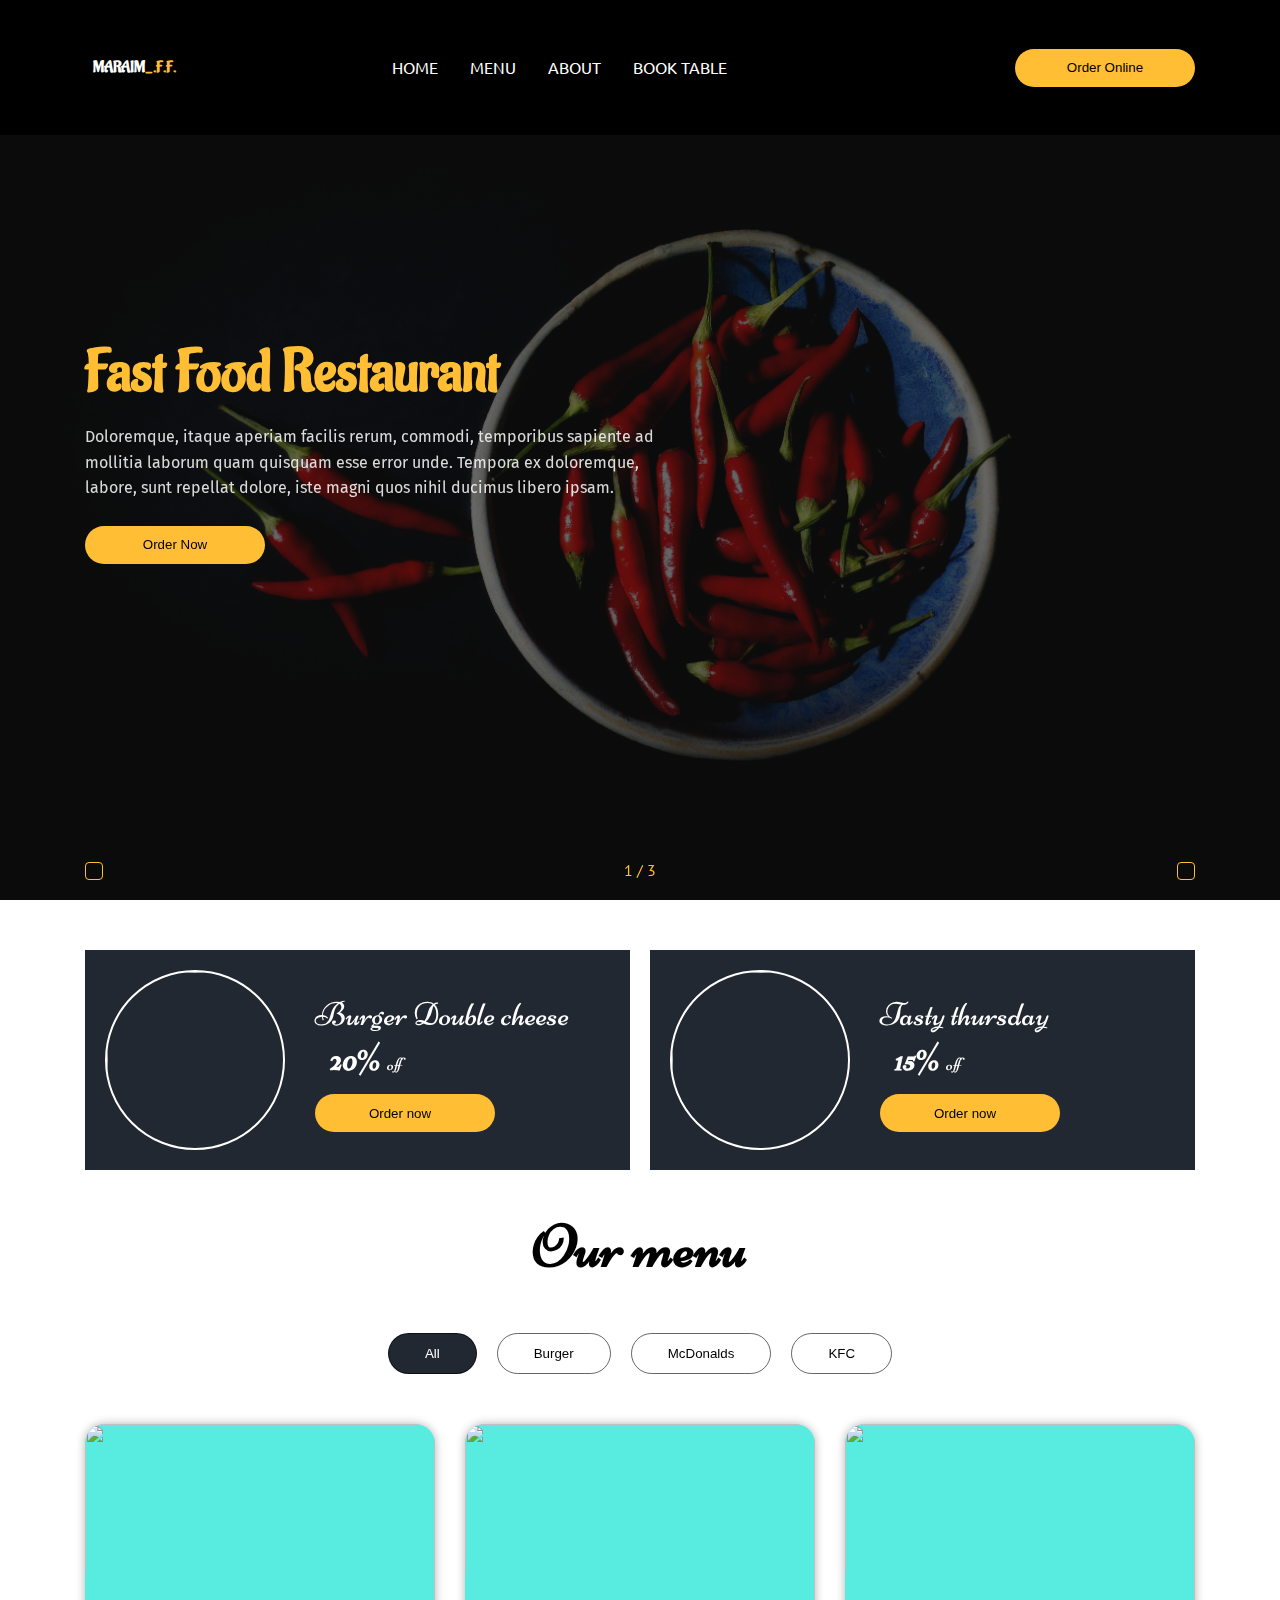
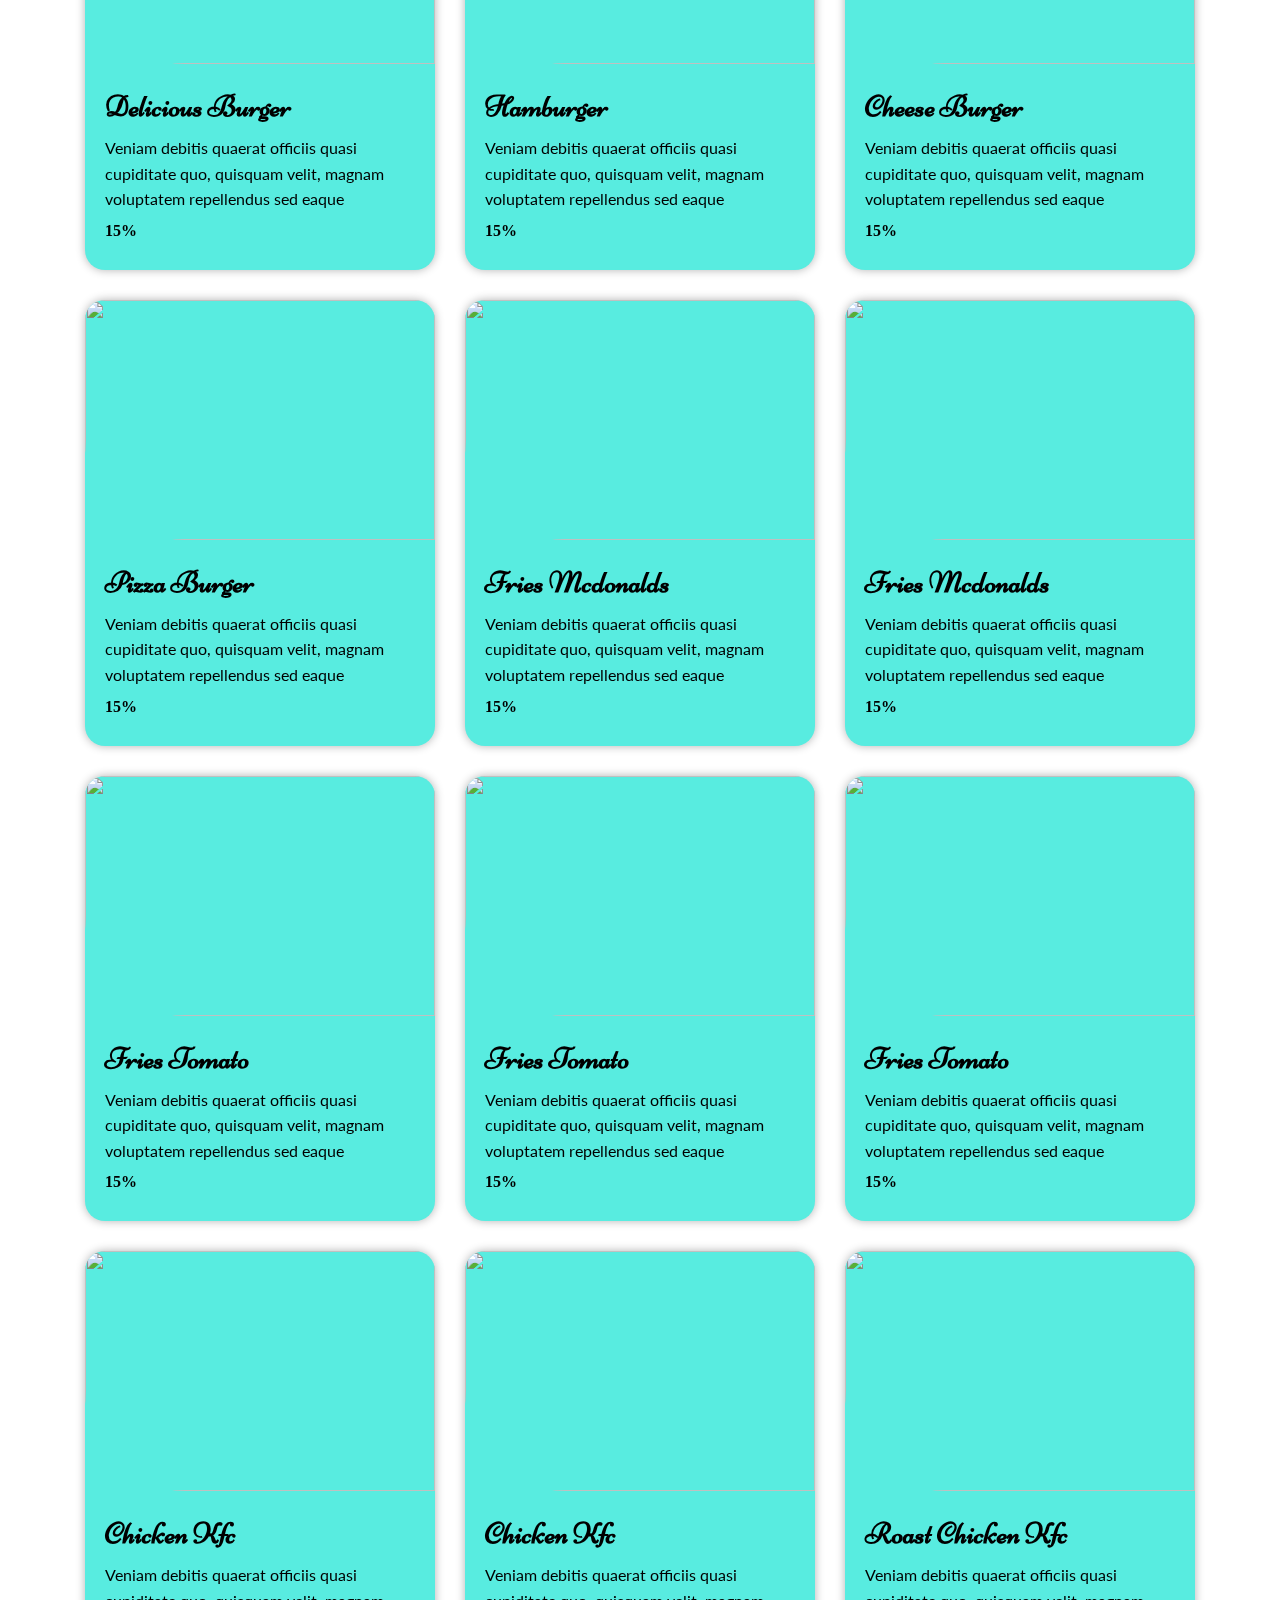
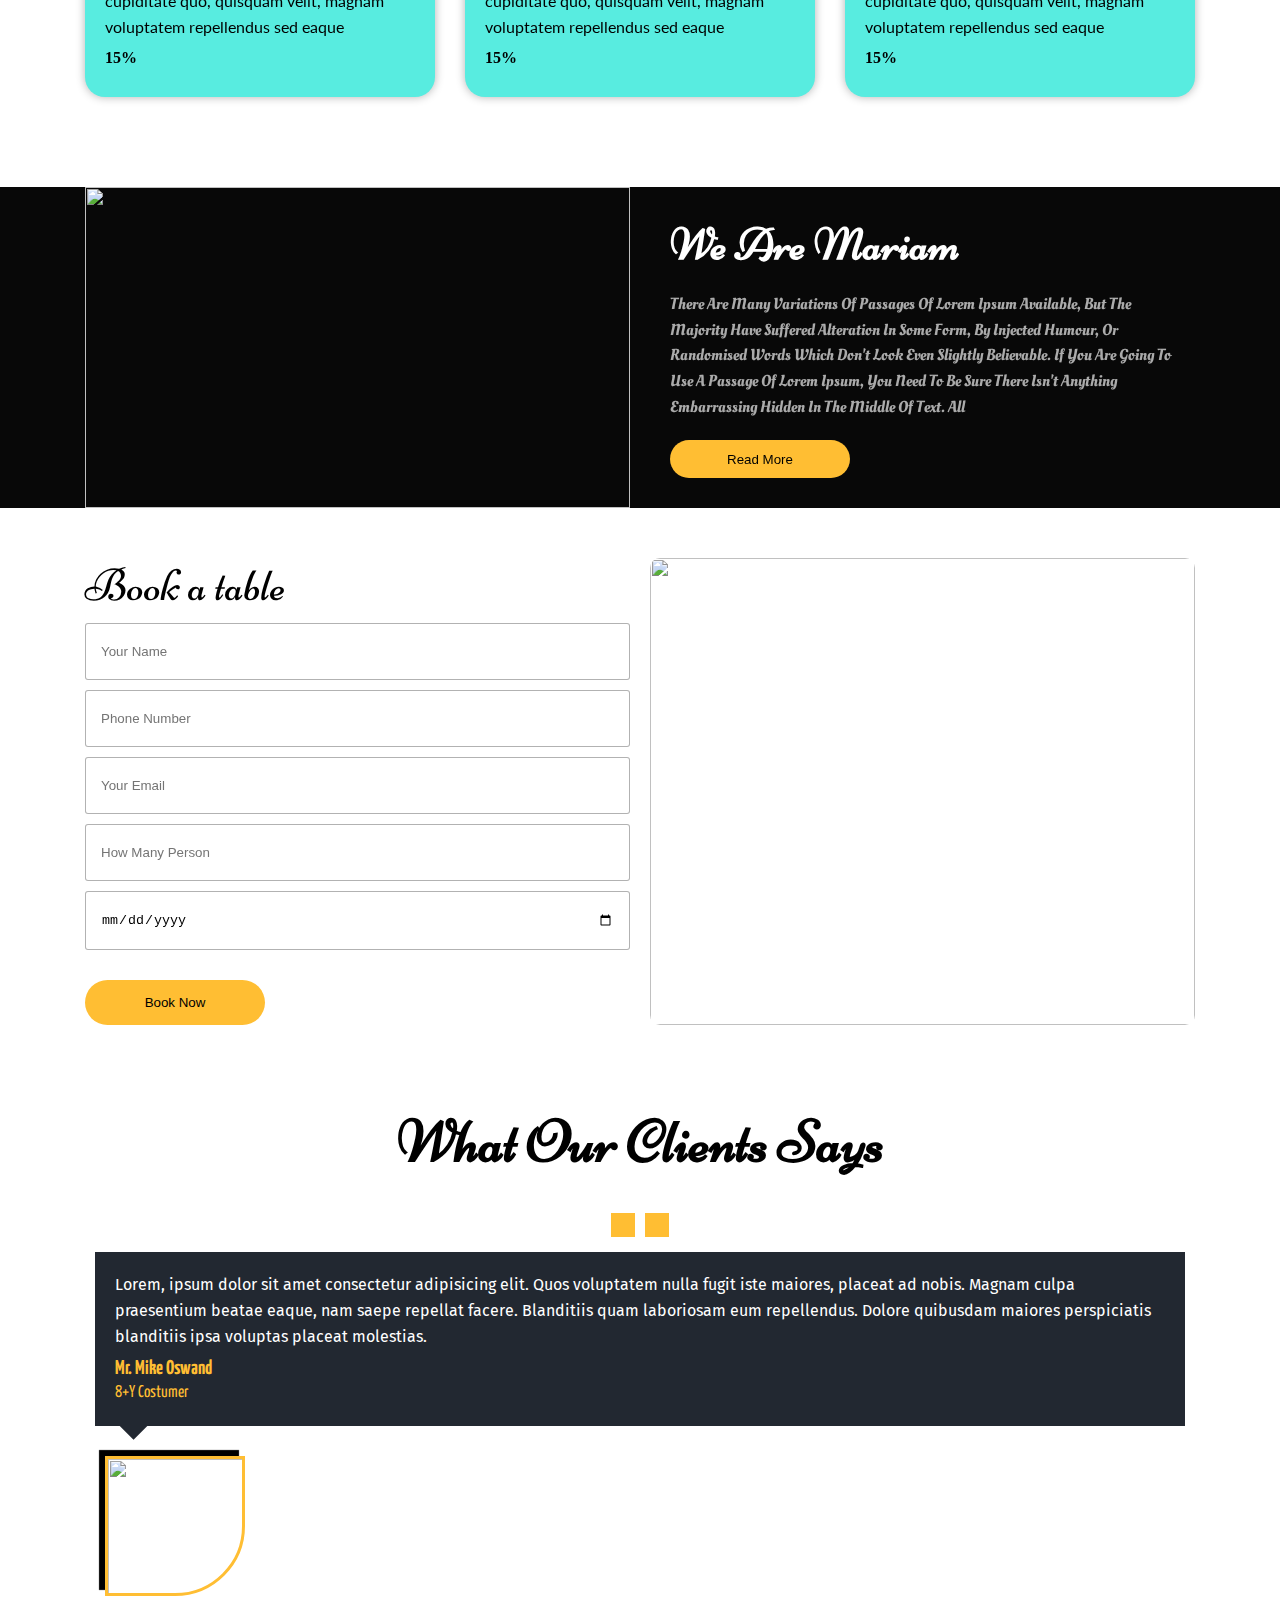
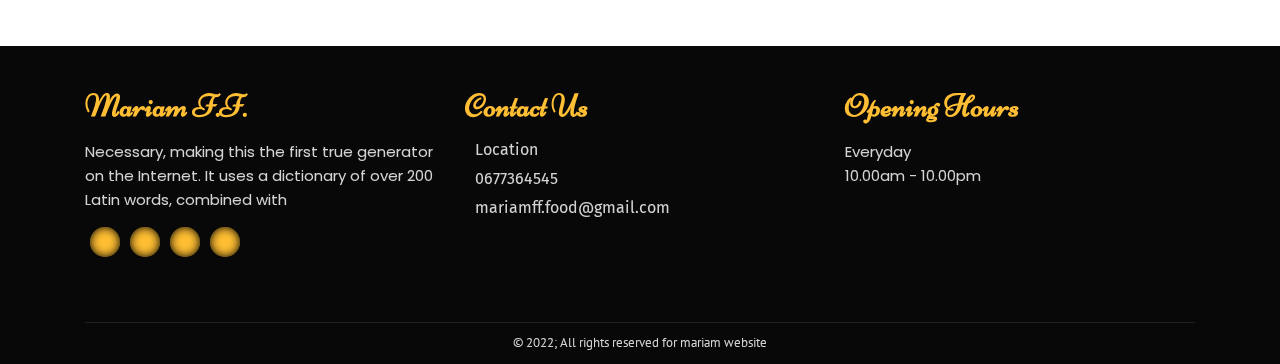
==== index.html @ 39c3788f "Home page" ====
<!DOCTYPE html>
<html lang="en">
<head>
    <meta charset="UTF-8">
    <meta http-equiv="X-UA-Compatible" content="IE=edge">
    <meta name="viewport" content="width=device-width, initial-scale=1.0">
    <link rel="stylesheet" href="./sass/style.css">
    <link href="https://fonts.googleapis.com/css2?family=Aladin&family=Contrail+One&family=Fira+Sans:wght@400;500;600&family=Germania+One&family=Josefin+Sans&family=Lato&family=Lobster&family=Niconne&family=Nunito&family=Oleo+Script&family=Oswald:wght@300;400;500;700&family=PT+Sans:ital@1&family=Poppins:wght@400;500&family=Ubuntu:ital,wght@0,400;0,700;1,500&family=Yanone+Kaffeesatz:wght@400;500;600&display=swap" rel="stylesheet">
    <title>JavaScript Tutorials</title>
</head>
<body>
    <!-- Header of the page -->
    <Header class="Header">
        <div class="container">
            <a class="logo" href="index.html">
                <i class="fas fa-utensils"></i>
                Maraim <span>_.f.f.</span>
            </a>
            <div class="nav_links">
                <ul>
                    <li><a class="nav_link" href="#">Home</a></li>
                    <li><a class="nav_link" href="#">Menu</a></li>
                    <li><a class="nav_link" href="#">About</a></li>
                    <li><a class="nav_link" href="#">Book Table</a></li>
                </ul>
            </div>
            <div class="right_links">
                <i class="fa fa-user"></i>
                <i class="fa fa-shopping-cart"></i>
                <i class="fa fa-search"></i>
                <button class="btn">Order Online</button>
            </div>
            <div class="menu-bars">
                <i class="fa fa-bars menu-bars" ></i>
            </div>
        </div>
    </Header>
    <!-- Ends -->

   <!-- Home Page / Showcase -->
    <div class="showcase">
        <div class="container">
            <button class="prev controller"><i class="fa fa-chevron-left"></i></button>
            <button class="next controller"><i class="fa fa-chevron-right"></i></button>
            <div class="crousel-radio">
            </div>
            <div class="text">
                <h2>Fast food restaurant</h2>
                <p>Doloremque, itaque aperiam facilis rerum, commodi, temporibus sapiente ad mollitia laborum quam quisquam esse error unde. Tempora ex doloremque, labore, sunt repellat dolore, iste magni quos nihil ducimus libero ipsam.</p>
                <button class="btn">Order Now</button>
            </div>
        </div>
    </div>
   <!-- End -->

   <!-- Cards and menu -->
   <div class="Menu">
       <div class="container container-one">
           <div class="grid">
               <!-- Card-one -->
               <div class="card menu-card-one" id="">
                <img class="" src="https://media.istockphoto.com/photos/closeup-of-hamburger-with-black-background-picture-id1316673633?b=1&k=20&m=1316673633&s=170667a&w=0&h=4SUWvRqmq9eblMeMAksP_jL_J-fMUvnQUBHzfRClOZk=" alt="">
                   <div class="details">
                       <p>Burger Double cheese</p>
                       <h1>20% <span>off</span></h1>
                       <button class="btn">Order now
                           <i class="fa fa-shopping-cart"></i>
                       </button>
                   </div>
               </div>
               <!-- Card-two -->
               <div class="card " id="">
                <img class="menu-card-two" src="https://media.istockphoto.com/photos/closeup-of-hamburger-with-black-background-picture-id1316673633?b=1&k=20&m=1316673633&s=170667a&w=0&h=4SUWvRqmq9eblMeMAksP_jL_J-fMUvnQUBHzfRClOZk=" alt="">
                   <div class="details">
                       <p>Tasty thursday</p>
                       <h1>15% <span>off</span></h1>
                       <button class="btn">Order now
                           <i class="fa fa-shopping-cart"></i>
                       </button>
                   </div>
               </div>
           </div>
       </div>
       <div class="container container-two">
           <div class="titles">
               <h1>Our menu</h1>
           </div>

            <div class = "filter-btns">
                <button type = "button" class = "filter-btn active" id = "all">all</button>
                <button type = "button" class = "filter-btn" id = "burger">Burger</button>
                <button type = "button" class = "filter-btn" id = "mcdonalds">McDonalds</button>
                <button type = "button" class = "filter-btn" id = "kfc">KFC</button>
            </div>

            <div class="gridCards">
                <div class="Filter-item all burger">
                    <img src="https://images.unsplash.com/photo-1551782450-a2132b4ba21d?ixlib=rb-1.2.1&ixid=MnwxMjA3fDB8MHxzZWFyY2h8MXx8YnVyZ2VyfGVufDB8MHwwfGJsYWNrfA%3D%3D&auto=format&fit=crop&w=700&q=60" alt="">
                    <div class="info">
                        <h3 class="title">Delicious Burger</h3>
                        <p>Veniam debitis quaerat officiis quasi cupiditate quo, quisquam velit, magnam voluptatem repellendus sed eaque</p>
                        <div class="flex">
                            <h4 class="price">15%</h4>
                            <div class="button"><i class="fa fa-shopping-cart"></i></div>
                        </div>
                    </div>
                </div>
                <div class="Filter-item all burger">
                    <img src="https://images.unsplash.com/photo-1610970878459-a0e464d7592b?ixlib=rb-1.2.1&ixid=MnwxMjA3fDB8MHxzZWFyY2h8M3x8YnVyZ2VyfGVufDB8MHwwfGJsYWNrfA%3D%3D&auto=format&fit=crop&w=700&q=60" alt="">
                    <div class="info">
                        <h3 class="title">Hamburger</h3>
                        <p>Veniam debitis quaerat officiis quasi cupiditate quo, quisquam velit, magnam voluptatem repellendus sed eaque</p>
                        <div class="flex">
                            <h4 class="price">15%</h4>
                            <div class="button"><i class="fa fa-shopping-cart"></i></div>
                        </div>
                    </div>
                </div>
                <div class="Filter-item all burger">
                    <img src="https://images.unsplash.com/photo-1551782450-a2132b4ba21d?ixlib=rb-1.2.1&ixid=MnwxMjA3fDB8MHxzZWFyY2h8MXx8YnVyZ2VyfGVufDB8MHwwfGJsYWNrfA%3D%3D&auto=format&fit=crop&w=700&q=60" alt="">
                    <div class="info">
                        <h3 class="title">cheese Burger</h3>
                        <p>Veniam debitis quaerat officiis quasi cupiditate quo, quisquam velit, magnam voluptatem repellendus sed eaque</p>
                        <div class="flex">
                            <h4 class="price">15%</h4>
                            <div class="button"><i class="fa fa-shopping-cart"></i></div>
                        </div>
                    </div>
                </div>
                <div class="Filter-item all burger">
                    <img src="https://images.unsplash.com/photo-1609167921178-e295a98f808f?ixlib=rb-1.2.1&ixid=MnwxMjA3fDB8MHxzZWFyY2h8MTN8fGJ1cmdlcnxlbnwwfDB8MHxibGFja3w%3D&auto=format&fit=crop&w=700&q=60" alt="">
                    <div class="info">
                        <h3 class="title">Pizza Burger</h3>
                        <p>Veniam debitis quaerat officiis quasi cupiditate quo, quisquam velit, magnam voluptatem repellendus sed eaque</p>
                        <div class="flex">
                            <h4 class="price">15%</h4>
                            <div class="button"><i class="fa fa-shopping-cart"></i></div>
                        </div>
                    </div>
                </div>
                <!-- mcdonalds -->
                <div class="Filter-item all mcdonalds">
                    <img src="https://media.istockphoto.com/photos/french-fries-and-chicken-burger-on-a-wooden-table-food-junk-food-and-picture-id1205589913?b=1&k=20&m=1205589913&s=170667a&w=0&h=wOEtf28Hc9rUbPSz5IYEI_04YTz1dcCARc9WwWUhZuk=" alt="">
                    <div class="info">
                        <h3 class="title">fries mcdonalds</h3>
                        <p>Veniam debitis quaerat officiis quasi cupiditate quo, quisquam velit, magnam voluptatem repellendus sed eaque</p>
                        <div class="flex">
                            <h4 class="price">15%</h4>
                            <div class="button"><i class="fa fa-shopping-cart"></i></div>
                        </div>
                    </div>
                </div>
                <div class="Filter-item all mcdonalds">
                    <img src="https://images.unsplash.com/photo-1643995529761-20311e27cd88?ixlib=rb-1.2.1&ixid=MnwxMjA3fDB8MHxzZWFyY2h8MTR8fGZyaWVzfGVufDB8MHwwfGJsYWNrfA%3D%3D&auto=format&fit=crop&w=600&q=60" alt="">
                    <div class="info">
                        <h3 class="title">fries mcdonalds</h3>
                        <p>Veniam debitis quaerat officiis quasi cupiditate quo, quisquam velit, magnam voluptatem repellendus sed eaque</p>
                        <div class="flex">
                            <h4 class="price">15%</h4>
                            <div class="button"><i class="fa fa-shopping-cart"></i></div>
                        </div>
                    </div>
                </div>
                <div class="Filter-item all mcdonalds">
                    <img src="https://media.istockphoto.com/photos/diverse-keto-dishes-picture-id1280158821?b=1&k=20&m=1280158821&s=170667a&w=0&h=ibwKxBzWcygq6NMKO5FTD-3ljLvwM8E1WVevw7XSmlk=" alt="">
                    <div class="info">
                        <h3 class="title">fries Tomato</h3>
                        <p>Veniam debitis quaerat officiis quasi cupiditate quo, quisquam velit, magnam voluptatem repellendus sed eaque</p>
                        <div class="flex">
                            <h4 class="price">15%</h4>
                            <div class="button"><i class="fa fa-shopping-cart"></i></div>
                        </div>
                    </div>
                </div>
                <div class="Filter-item all mcdonalds">
                    <img src="https://media.istockphoto.com/photos/fried-chicken-and-french-fries-food-background-picture-id1354465330?b=1&k=20&m=1354465330&s=170667a&w=0&h=Yx53dUtrXcVQ8sGckCuKtfMyM4bMgRzrRT7qfBfKlQ4=" alt="">
                    <div class="info">
                        <h3 class="title">fries Tomato</h3>
                        <p>Veniam debitis quaerat officiis quasi cupiditate quo, quisquam velit, magnam voluptatem repellendus sed eaque</p>
                        <div class="flex">
                            <h4 class="price">15%</h4>
                            <div class="button"><i class="fa fa-shopping-cart"></i></div>
                        </div>
                    </div>
                </div>
                <div class="Filter-item all mcdonalds">
                    <img src="https://media.istockphoto.com/photos/fried-chicken-isolated-on-wooden-background-picture-id491046066?k=20&m=491046066&s=612x612&w=0&h=yyIngG3PKasxJmiueNHVza5XaTAeMRUImopQ1ifHv0g=" alt="">
                    <div class="info">
                        <h3 class="title">fries Tomato</h3>
                        <p>Veniam debitis quaerat officiis quasi cupiditate quo, quisquam velit, magnam voluptatem repellendus sed eaque</p>
                        <div class="flex">
                            <h4 class="price">15%</h4>
                            <div class="button"><i class="fa fa-shopping-cart"></i></div>
                        </div>
                    </div>
                </div>
                <!-- KFC -->
                <div class="Filter-item all kfc">
                    <img src="https://media.istockphoto.com/photos/crispy-chicken-drumsticks-grilled-kfc-style-with-crackers-picture-id1158156755?b=1&k=20&m=1158156755&s=170667a&w=0&h=IlETleAMZBK75zMIElV894HfgLXmS7c17ZmXlnBrQwI=" alt="">
                    <div class="info">
                        <h3 class="title">Chicken Kfc</h3>
                        <p>Veniam debitis quaerat officiis quasi cupiditate quo, quisquam velit, magnam voluptatem repellendus sed eaque</p>
                        <div class="flex">
                            <h4 class="price">15%</h4>
                            <div class="button"><i class="fa fa-shopping-cart"></i></div>
                        </div>
                    </div>
                </div>
                <div class="Filter-item all kfc">
                    <img src="https://media.istockphoto.com/photos/chicken-nuggets-kfc-style-with-french-fries-mayonnaise-ketchup-and-picture-id1158136322?k=20&m=1158136322&s=612x612&w=0&h=qcfv3H-c5jnFzONxHk7D18e2GHSg1g6gLXO_C-sxRn8=" alt="">
                    <div class="info">
                        <h3 class="title">Chicken Kfc</h3>
                        <p>Veniam debitis quaerat officiis quasi cupiditate quo, quisquam velit, magnam voluptatem repellendus sed eaque</p>
                        <div class="flex">
                            <h4 class="price">15%</h4>
                            <div class="button"><i class="fa fa-shopping-cart"></i></div>
                        </div>
                    </div>
                </div>
                <div class="Filter-item all kfc">
                    <img src="https://media.istockphoto.com/photos/style-fried-chicken-nuggets-takeaway-in-black-container-picture-id1158154394?k=20&m=1158154394&s=612x612&w=0&h=v1kKHazPnA9bkvlEcWm7kKU23koIosytVQYNyX5BBiQ=" alt="">
                    <div class="info">
                        <h3 class="title">Roast Chicken Kfc</h3>
                        <p>Veniam debitis quaerat officiis quasi cupiditate quo, quisquam velit, magnam voluptatem repellendus sed eaque</p>
                        <div class="flex">
                            <h4 class="price">15%</h4>
                            <div class="button"><i class="fa fa-shopping-cart"></i></div>
                        </div>
                    </div>
                </div>
            </div>
       </div>
   </div>
   <!-- Image adn text -->
   <div class="event">
       <div class="container">
           <div class="row">
               <div class="col">
                   <img src="https://images.unsplash.com/photo-1599731316520-e9578fea922a?ixlib=rb-1.2.1&ixid=MnwxMjA3fDB8MHxzZWFyY2h8MTN8fGZvb2R8ZW58MHwwfDB8YmxhY2t8&auto=format&fit=crop&w=500&q=60" alt="">
               </div>
               <div class="col">
                   <h2>We are mariam</h2>
                   <p>There are many variations of passages of Lorem Ipsum available, but the majority have suffered alteration in some form, by injected humour, or randomised words which don't look even slightly believable. If you are going to use a passage of Lorem Ipsum, you need to be sure there isn't anything embarrassing hidden in the middle of text. All</p>
                   <button class="btn">Read More</button>
               </div>
           </div>
       </div>
   </div>

   <!-- Contact -->
   <div class="contact">
       <div class="container">
           <div class="row">
               <div class="col book">
                   <h1>Book a table</h1>
                   <form>
                        <input type="text" placeholder="Your Name">
                        <input type="text" placeholder="Phone Number">
                        <input type="email" placeholder="Your Email">
                        <input type="text" placeholder="How Many Person">
                        <input type="date" placeholder="YYYY/MM/DD">
                        <button class="btn">Book Now</button>
                   </form>
               </div>
               <div class="col col-2">
                   <img src="https://media.istockphoto.com/photos/map-of-south-africa-republic-picture-id510630336?b=1&k=20&m=510630336&s=170667a&w=0&h=UApQPiTegzL7jfTASCVv7zTzZiYKhlGGTAhkW9gQ22k=" alt="">
               </div>
           </div>
       </div>
   </div>

   <!-- Testimonials -->
   <div class="testimonials">
       <div class="container">
           <div class="titles">
               <h1>What our clients says</h1>
            </div>
            <div class="btn-controll">
                <button class="btnn prev"><i class="fa fa-angle-left"></i></button>
                <button class="btnn next"><i class="fa fa-angle-right"></i></button>
            </div>
           <div class="wrapper">
               <div class="user">
                   <div class="details">
                       <p>Lorem, ipsum dolor sit amet consectetur adipisicing elit. Quos voluptatem nulla fugit iste maiores, placeat ad nobis. Magnam culpa praesentium beatae eaque, nam saepe repellat facere. Blanditiis quam laboriosam eum repellendus. Dolore quibusdam maiores perspiciatis blanditiis ipsa voluptas placeat molestias.</p>
                       <h4 class="name">Mr. Mike Oswand</h4>
                       <p class="job">8+y costumer</p>
                    </div>
                    <img src="https://media.istockphoto.com/photos/young-businesswoman-eating-salad-in-lunch-room-and-using-phone-picture-id1183997020?b=1&k=20&m=1183997020&s=170667a&w=0&h=-iEh1bZ5fDMt6tlO8XuAYzbh0xNfDmBNOGH7VU2IWtM=" alt="">
               </div>
               <div class="user">
                   <div class="details">
                       <p>Lorem, ipsum dolor sit amet consectetur adipisicing elit. Quos voluptatem nulla fugit iste maiores, placeat ad nobis. Magnam culpa praesentium beatae eaque, nam saepe repellat facere. Blanditiis quam laboriosam eum repellendus. Dolore quibusdam maiores perspiciatis blanditiis ipsa voluptas placeat molestias.</p>
                       <h4 class="name">Mr. Mike Oswand</h4>
                       <p class="job">8+y costumer</p>
                    </div>
                    <img src="https://media.istockphoto.com/photos/young-businesswoman-eating-salad-in-lunch-room-and-using-phone-picture-id1183997020?b=1&k=20&m=1183997020&s=170667a&w=0&h=-iEh1bZ5fDMt6tlO8XuAYzbh0xNfDmBNOGH7VU2IWtM=" alt="">
               </div>
               <div class="user">
                   <div class="details">
                       <p>Lorem, ipsum dolor sit amet consectetur adipisicing elit. Quos voluptatem nulla fugit iste maiores, placeat ad nobis. Magnam culpa praesentium beatae eaque, nam saepe repellat facere. Blanditiis quam laboriosam eum repellendus. Dolore quibusdam maiores perspiciatis blanditiis ipsa voluptas placeat molestias.</p>
                       <h4 class="name">Mr. Mike Oswand</h4>
                       <p class="job">8+y costumer</p>
                    </div>
                    <img src="https://media.istockphoto.com/photos/young-businesswoman-eating-salad-in-lunch-room-and-using-phone-picture-id1183997020?b=1&k=20&m=1183997020&s=170667a&w=0&h=-iEh1bZ5fDMt6tlO8XuAYzbh0xNfDmBNOGH7VU2IWtM=" alt="">
               </div>
           </div>
       </div>
   </div>

   <!-- Footer -->
   <div class="footer">
       <div class="container">
           <div class="wrapper">
               <div class="col">
                   <h1>Mariam F.F.</h1>
                   <p>Necessary, making this the first true generator on the Internet. It uses a dictionary of over 200 Latin words, combined with</p>
                   <div class="icons">
                       <span><i class="fa fa-facebook"></i></span>
                       <span><i class="fa fa-twitter"></i></span>
                       <span><i class="fa fa-instagram"></i></span>
                       <span><i class="fa fa-pinterest"></i></span>
                   </div>
               </div>
               <div class="col">
                   <h1>contact us</h1>
                   <div class="conttact">
                       <i class="fa fa-map-marker"></i>
                       <span>Location</span>
                   </div>
                   <div class="conttact">
                       <i class="fa fa-phone"></i>
                       <span>0677364545</span>
                   </div>
                   <div class="conttact">
                       <i class="fa fa-envelope"></i>
                       <span>mariamff.food@gmail.com</span>
                   </div>
               </div>
               <div class="col">
                    <h1>Opening Hours</h1>
                    <p>Everyday</p>
                    <p>10.00am - 10.00pm</p>
               </div>
           </div>
           <div class="bottom">
               <p>&copy; 2022; All rights reserved for mariam website</p>
           </div>
       </div>
   </div>
    
    <script src="./app.js"></script>
    <script src="https://kit.fontawesome.com/405f30ee9a.js"></script>
</body>
</html>
---- sass/style.css ----
@import url("https://fonts.googleapis.com/css2?family=Aladin&family=Contrail+One&family=Fira+Sans:wght@400;500;600&family=Germania+One&family=Josefin+Sans&family=Lato&family=Lobster&family=Niconne&family=Nunito&family=Oleo+Script&family=Oswald:wght@300;400;500;700&family=PT+Sans:ital@1&family=Poppins:wght@400;500&family=Ubuntu:ital,wght@0,400;0,700;1,500&family=Yanone+Kaffeesatz:wght@400;500;600&display=swap");
.Header {
  position: fixed;
  top: 0;
  left: 0;
  right: 0;
  width: 100%;
  height: 15vh;
  z-index: 2;
  background: #000;
}

.Header .container {
  display: -webkit-box;
  display: -ms-flexbox;
  display: flex;
  -webkit-box-pack: justify;
      -ms-flex-pack: justify;
          justify-content: space-between;
  -webkit-box-align: center;
      -ms-flex-align: center;
          align-items: center;
  height: 100%;
}

.Header .container a {
  color: white;
  text-transform: uppercase;
}

.Header .container a span {
  color: #ffbe33;
}

.Header .container .logo {
  color: white;
  font-weight: bold;
  display: -webkit-box;
  display: -ms-flexbox;
  display: flex;
  -webkit-box-pack: center;
      -ms-flex-pack: center;
          justify-content: center;
  -webkit-box-align: center;
      -ms-flex-align: center;
          align-items: center;
  font-family: 'Aladin', cursive;
}

.Header .container .logo i {
  font-size: 30px;
  margin-right: 8px;
  color: #ffbe33;
}

.Header .container .nav_links ul {
  display: -webkit-box;
  display: -ms-flexbox;
  display: flex;
  -webkit-box-pack: center;
      -ms-flex-pack: center;
          justify-content: center;
  -webkit-box-align: center;
      -ms-flex-align: center;
          align-items: center;
}

.Header .container .nav_links ul li {
  padding: 10px;
  margin: 0 6px;
}

.Header .container .nav_links ul li a {
  color: white;
  cursor: pointer;
  font-family: 'Ubuntu', sans-serif;
}

.Header .container .right_links {
  display: -webkit-box;
  display: -ms-flexbox;
  display: flex;
  -webkit-box-pack: center;
      -ms-flex-pack: center;
          justify-content: center;
  -webkit-box-align: center;
      -ms-flex-align: center;
          align-items: center;
}

.Header .container .right_links i {
  color: white;
  margin-right: 12px;
  cursor: pointer;
  padding: 6px;
}

.Header .container .menu-bars {
  color: white;
  font-size: 30px;
  cursor: pointer;
  display: none;
}

@media (max-width: 991px) {
  .Header .container .menu-bars {
    display: block;
  }
  .Header .container .right_links {
    display: none;
  }
  .Header .container .nav_links {
    position: absolute;
    top: 15vh;
    left: -100%;
    width: 100%;
    height: 85vh;
    background: #222831;
    -webkit-transition: all 0.3s cubic-bezier(0.265, 0.44, 0.44, 1);
    transition: all 0.3s cubic-bezier(0.265, 0.44, 0.44, 1);
  }
  .Header .container .nav_links ul {
    -webkit-box-orient: vertical;
    -webkit-box-direction: normal;
        -ms-flex-direction: column;
            flex-direction: column;
    z-index: 9;
    width: 100%;
    height: 100%;
  }
  .Header .container .nav_links ul li {
    padding: 20px 0;
    width: 100%;
    text-align: center;
  }
  .Header .container .nav_links ul li:hover {
    background: rgba(255, 255, 255, 0.3);
  }
  .Header .container .nav_links.mobile-menu {
    left: 0;
  }
}

.showcase {
  height: 100vh;
  width: 100%;
  background: -webkit-gradient(linear, left top, left bottom, from(rgba(0, 0, 0, 0.6)), to(rgba(0, 0, 0, 0.6))), url(/Home.jpg) no-repeat center center/cover;
  background: linear-gradient(rgba(0, 0, 0, 0.6), rgba(0, 0, 0, 0.6)), url(/Home.jpg) no-repeat center center/cover;
}

.showcase .container {
  height: 100%;
  display: -webkit-box;
  display: -ms-flexbox;
  display: flex;
  -webkit-box-orient: vertical;
  -webkit-box-direction: normal;
      -ms-flex-direction: column;
          flex-direction: column;
  -webkit-box-pack: center;
      -ms-flex-pack: center;
          justify-content: center;
  -webkit-box-align: start;
      -ms-flex-align: start;
          align-items: flex-start;
  color: white;
  position: relative;
}

.showcase .container .controller {
  position: absolute;
  bottom: 20px;
  padding: 8px;
  background: transparent;
  color: #ffbe33;
  border: 1px solid #ffbe33;
  border-radius: 4px;
  cursor: pointer;
}

.showcase .container .controller.next {
  right: 20px;
}

.showcase .container .controller.prev {
  left: 20px;
}

.showcase .container .crousel-radio {
  position: absolute;
  left: 50%;
  bottom: 20px;
  -webkit-transform: translateX(-50%);
          transform: translateX(-50%);
  color: #ffbe33;
  font-family: pt sans;
}

.showcase .container .text {
  max-width: 600px;
}

.showcase .container .text h2 {
  font-family: Aladin;
  font-size: 60px;
  color: #ffbe33;
  text-transform: capitalize;
  margin-bottom: 15px;
}

@media (max-width: 768px) {
  .showcase .container .text h2 {
    font-size: 40px;
  }
}

.showcase .container .text p {
  margin-bottom: 25px;
  opacity: .85;
}

.Menu {
  padding: 50px 0;
}

.Menu .container.container-one .grid {
  display: -ms-grid;
  display: grid;
  -ms-grid-columns: 1fr 1fr;
      grid-template-columns: 1fr 1fr;
  gap: 20px;
}

.Menu .container.container-one .grid .card {
  background: #222831;
  padding: 20px;
  display: -webkit-box;
  display: -ms-flexbox;
  display: flex;
  -webkit-box-pack: start;
      -ms-flex-pack: start;
          justify-content: flex-start;
  -webkit-box-align: center;
      -ms-flex-align: center;
          align-items: center;
  gap: 30px;
  color: white;
  font-family: 'Niconne', cursive;
}

.Menu .container.container-one .grid .card img {
  width: 180px;
  height: 180px;
  -o-object-fit: cover;
     object-fit: cover;
  border-radius: 50%;
  border: 2px solid white;
}

.Menu .container.container-one .grid .card .details p {
  font-size: 33px;
}

.Menu .container.container-one .grid .card .details h1 {
  font-weight: 800;
  margin-bottom: 15px;
  padding-left: 15px;
}

.Menu .container.container-one .grid .card .details h1 span {
  font-weight: normal;
  font-size: 18px;
}

.Menu .container.container-one .grid .card .details .btn {
  display: -webkit-box;
  display: -ms-flexbox;
  display: flex;
  -webkit-box-pack: center;
      -ms-flex-pack: center;
          justify-content: center;
  -webkit-box-align: center;
      -ms-flex-align: center;
          align-items: center;
}

.Menu .container.container-one .grid .card .details .btn i {
  margin-left: 10px;
}

@media (max-width: 991px) {
  .Menu .container.container-one .grid .card {
    -webkit-box-orient: vertical;
    -webkit-box-direction: normal;
        -ms-flex-direction: column;
            flex-direction: column;
    text-align: center;
  }
}

@media (max-width: 768px) {
  .Menu .container.container-one {
    max-width: 568px;
  }
  .Menu .container.container-one .grid {
    -ms-grid-columns: 1fr;
        grid-template-columns: 1fr;
  }
  .Menu .container.container-one .grid .card {
    -webkit-box-orient: vertical;
    -webkit-box-direction: normal;
        -ms-flex-direction: column;
            flex-direction: column;
    text-align: center;
  }
}

.Menu .container-two {
  padding: 40px 20px;
}

.Menu .container-two .titles {
  text-align: center;
  font-family: 'Niconne', cursive;
  font-size: 30px;
  margin-bottom: 30px;
}

.Menu .container-two .filter-btns {
  display: -webkit-box;
  display: -ms-flexbox;
  display: flex;
  -ms-flex-wrap: wrap;
      flex-wrap: wrap;
  -webkit-box-pack: center;
      -ms-flex-pack: center;
          justify-content: center;
  -webkit-box-align: center;
      -ms-flex-align: center;
          align-items: center;
  margin: 40px 20px;
}

.Menu .container-two .filter-btns .filter-btn {
  padding: 12px 36px;
  margin: 10px;
  border: 1px solid rgba(0, 0, 0, 0.6);
  background: transparent;
  text-transform: capitalize;
  border-radius: 26px;
  font-weight: 500;
  cursor: pointer;
}

.Menu .container-two .filter-btns .filter-btn.active {
  background: #222831;
  color: white;
}

.Menu .container-two .gridCards {
  display: -ms-grid;
  display: grid;
  -ms-grid-columns: (minmax(280px, 1fr))[auto-fit];
      grid-template-columns: repeat(auto-fit, minmax(280px, 1fr));
  gap: 30px;
}

.Menu .container-two .gridCards .Filter-item {
  border-radius: 20px;
  overflow: hidden;
  background: #58ece0;
  -webkit-box-shadow: 0 0 10px rgba(0, 0, 0, 0.3);
          box-shadow: 0 0 10px rgba(0, 0, 0, 0.3);
}

.Menu .container-two .gridCards .Filter-item img {
  width: 100%;
  height: 240px;
  border-bottom-left-radius: 100px;
}

.Menu .container-two .gridCards .Filter-item .info {
  padding: 20px;
}

.Menu .container-two .gridCards .Filter-item .info .title {
  font-family: 'Niconne', cursive;
  text-transform: capitalize;
  font-size: 30px;
  margin-bottom: 10px;
}

.Menu .container-two .gridCards .Filter-item .info p {
  font-family: 'Lato', sans-serif;
}

.Menu .container-two .gridCards .Filter-item .info .flex {
  display: -webkit-box;
  display: -ms-flexbox;
  display: flex;
  -webkit-box-pack: justify;
      -ms-flex-pack: justify;
          justify-content: space-between;
  -webkit-box-align: center;
      -ms-flex-align: center;
          align-items: center;
  padding: 10px 0;
}

.Menu .container-two .gridCards .Filter-item .info .flex h4 {
  font-weight: bold;
  font-family: 'germania', cursive;
}

.Menu .container-two .gridCards .Filter-item .info .flex .button {
  cursor: pointer;
}

.event {
  background: #080808;
}

.event .container .row {
  display: -ms-grid;
  display: grid;
  -ms-grid-columns: (1fr)[2];
      grid-template-columns: repeat(2, 1fr);
  gap: 20px;
}

@media (max-width: 991px) {
  .event .container .row {
    -ms-grid-columns: 1fr;
        grid-template-columns: 1fr;
  }
}

.event .container .row .col:last-child {
  display: -webkit-box;
  display: -ms-flexbox;
  display: flex;
  -webkit-box-pack: center;
      -ms-flex-pack: center;
          justify-content: center;
  -webkit-box-orient: vertical;
  -webkit-box-direction: normal;
      -ms-flex-direction: column;
          flex-direction: column;
  -webkit-box-align: start;
      -ms-flex-align: start;
          align-items: flex-start;
  padding: 30px 20px;
}

.event .container .row .col:last-child h2 {
  color: white;
  font-family: Niconne;
  font-size: 45px;
  text-transform: capitalize;
  margin-bottom: 20px;
}

.event .container .row .col:last-child p {
  color: rgba(255, 255, 255, 0.663);
  font-family: 'Oleo Script', cursive;
  text-transform: capitalize;
  margin-bottom: 20px;
}

.event .container .row .col img {
  width: 100%;
  height: 100%;
  -o-object-fit: cover;
     object-fit: cover;
  min-height: 300px;
}

.contact {
  padding: 50px 0;
}

.contact .container .row {
  display: -ms-grid;
  display: grid;
  -ms-grid-columns: 1fr 1fr;
      grid-template-columns: 1fr 1fr;
  gap: 20px;
}

@media (max-width: 768px) {
  .contact .container .row {
    -ms-grid-columns: 1fr;
        grid-template-columns: 1fr;
  }
}

.contact .container .row .book h1 {
  font-family: niconne;
  font-weight: normal;
  font-size: 45px;
  margin-bottom: 10px;
}

.contact .container .row .book input {
  display: block;
  width: 100%;
  padding: 20px 15px;
  border: 1px solid rgba(0, 0, 0, 0.3);
  border-radius: 3px;
  margin-bottom: 10px;
}

.contact .container .row .book .btn {
  height: 45px;
  margin-top: 20px;
}

.contact .container .row .col-2 {
  overflow: hidden;
  height: 100%;
  border-radius: 10px;
}

.contact .container .row .col-2 .img {
  width: 100%;
  height: 100%;
  -o-object-fit: cover;
     object-fit: cover;
}

.testimonials {
  padding: 30px 0;
}

.testimonials .container .titles {
  text-align: center;
  font-family: 'Niconne';
  font-size: 30px;
  text-transform: capitalize;
  margin-bottom: 30px;
}

.testimonials .container .btn-controll {
  display: -webkit-box;
  display: -ms-flexbox;
  display: flex;
  -webkit-box-pack: center;
      -ms-flex-pack: center;
          justify-content: center;
  -webkit-box-align: center;
      -ms-flex-align: center;
          align-items: center;
}

.testimonials .container .btn-controll .btnn {
  padding: 12px;
  margin: 5px;
  background: #ffbe33;
  font-size: 18px;
}

.testimonials .container .wrapper {
  display: -webkit-box;
  display: -ms-flexbox;
  display: flex;
  scroll-behavior: smooth;
  overflow: scroll;
  gap: 40px;
  padding: 10px;
}

.testimonials .container .wrapper .user {
  -webkit-box-flex: 0;
      -ms-flex: 0 0 auto;
          flex: 0 0 auto;
  width: 100%;
  overflow: hidden;
}

.testimonials .container .wrapper .user .details {
  background: #222831;
  color: white;
  margin-bottom: 20px;
  padding: 20px;
  position: relative;
}

.testimonials .container .wrapper .user .details::before {
  content: '';
  position: absolute;
  bottom: -2px;
  left: 10px;
  background: #222831;
  height: 40px;
  width: 50px;
  -webkit-transform: rotate(45deg);
          transform: rotate(45deg);
  z-index: -1;
}

.testimonials .container .wrapper .user .details .name {
  margin-top: 10px;
  color: #ffbe33;
  font-family: 'Yanone Kaffeesatz', sans-serif;
  font-size: 20px;
  position: relative;
}

.testimonials .container .wrapper .user .details .job {
  margin-top: 0;
  font-family: 'Yanone Kaffeesatz', sans-serif;
  color: #ffbe33;
  font-size: 17px;
  margin: 0;
  padding: 0;
  font-weight: normal;
  text-transform: capitalize;
}

.testimonials .container .wrapper .user img {
  width: 140px;
  height: 140px;
  border: 3px solid #ffbe33;
  -o-object-fit: cover;
     object-fit: cover;
  border-bottom-right-radius: 50%;
  -webkit-box-shadow: -6px -6px 1px #000;
          box-shadow: -6px -6px 1px #000;
  margin: 10px;
}

.testimonials .container .wrapper::-webkit-scrollbar {
  display: none;
}

@media (max-width: 768px) {
  .testimonials .container .titles {
    font-size: 20px;
  }
}

.footer {
  background: #080808;
  padding-top: 40px;
  color: rgba(255, 255, 255, 0.827);
}

.footer .container .wrapper {
  display: -ms-grid;
  display: grid;
  -ms-grid-columns: (minmax(300px, 1fr))[auto-fit];
      grid-template-columns: repeat(auto-fit, minmax(300px, 1fr));
  gap: 30px;
  padding-bottom: 50px;
}

.footer .container .wrapper .col h1 {
  font-family: niconne;
  color: #ffbe33;
  margin-bottom: 15px;
  text-transform: capitalize;
}

.footer .container .wrapper .col p {
  font-family: poppins;
  font-size: 15px;
}

.footer .container .wrapper .icons {
  display: -webkit-inline-box;
  display: -ms-inline-flexbox;
  display: inline-flex;
  margin-top: 10px;
}

.footer .container .wrapper .icons span {
  display: -webkit-box;
  display: -ms-flexbox;
  display: flex;
  -webkit-box-pack: center;
      -ms-flex-pack: center;
          justify-content: center;
  -webkit-box-align: center;
      -ms-flex-align: center;
          align-items: center;
  height: 30px;
  width: 30px;
  background: #ffbe33;
  margin: 5px;
  color: #080808;
  border-radius: 50%;
  -webkit-box-shadow: inset 0 0 10px black;
          box-shadow: inset 0 0 10px black;
  cursor: pointer;
}

.footer .container .wrapper .col .conttact {
  display: -webkit-box;
  display: -ms-flexbox;
  display: flex;
  -webkit-box-align: center;
      -ms-flex-align: center;
          align-items: center;
  -webkit-box-pack: start;
      -ms-flex-pack: start;
          justify-content: flex-start;
  margin-bottom: 10px;
}

.footer .container .wrapper .col .conttact i {
  margin-right: 10px;
  color: #ffbe33;
}

.footer .bottom {
  text-align: center;
  padding: 10px;
  margin-top: 10px;
  font-family: pt sans;
  font-size: 13px;
  border-top: 1px solid rgba(255, 255, 255, 0.1);
}

* {
  margin: 0;
  padding: 0;
  -webkit-box-sizing: border-box;
          box-sizing: border-box;
  text-decoration: none;
  list-style: none;
  outline: none;
  border: 0;
}

.btn {
  height: 38px;
  width: 180px;
  border-radius: 100px;
  background: transparent;
  background: #ffbe33;
  color: black;
  cursor: pointer;
}

body {
  font-family: Fira sans;
}

p {
  line-height: 1.6;
}

.container {
  max-width: 1150px;
  margin: 0 auto;
  padding: 0 20px;
}

@media (max-width: 991px) {
  .container {
    max-width: 768px;
  }
}

a {
  color: #080808;
  cursor: pointer;
}

i {
  cursor: pointer;
}

img {
  width: 100%;
  height: 100%;
  -o-object-fit: c;
     object-fit: c;
}
/*# sourceMappingURL=style.css.map */
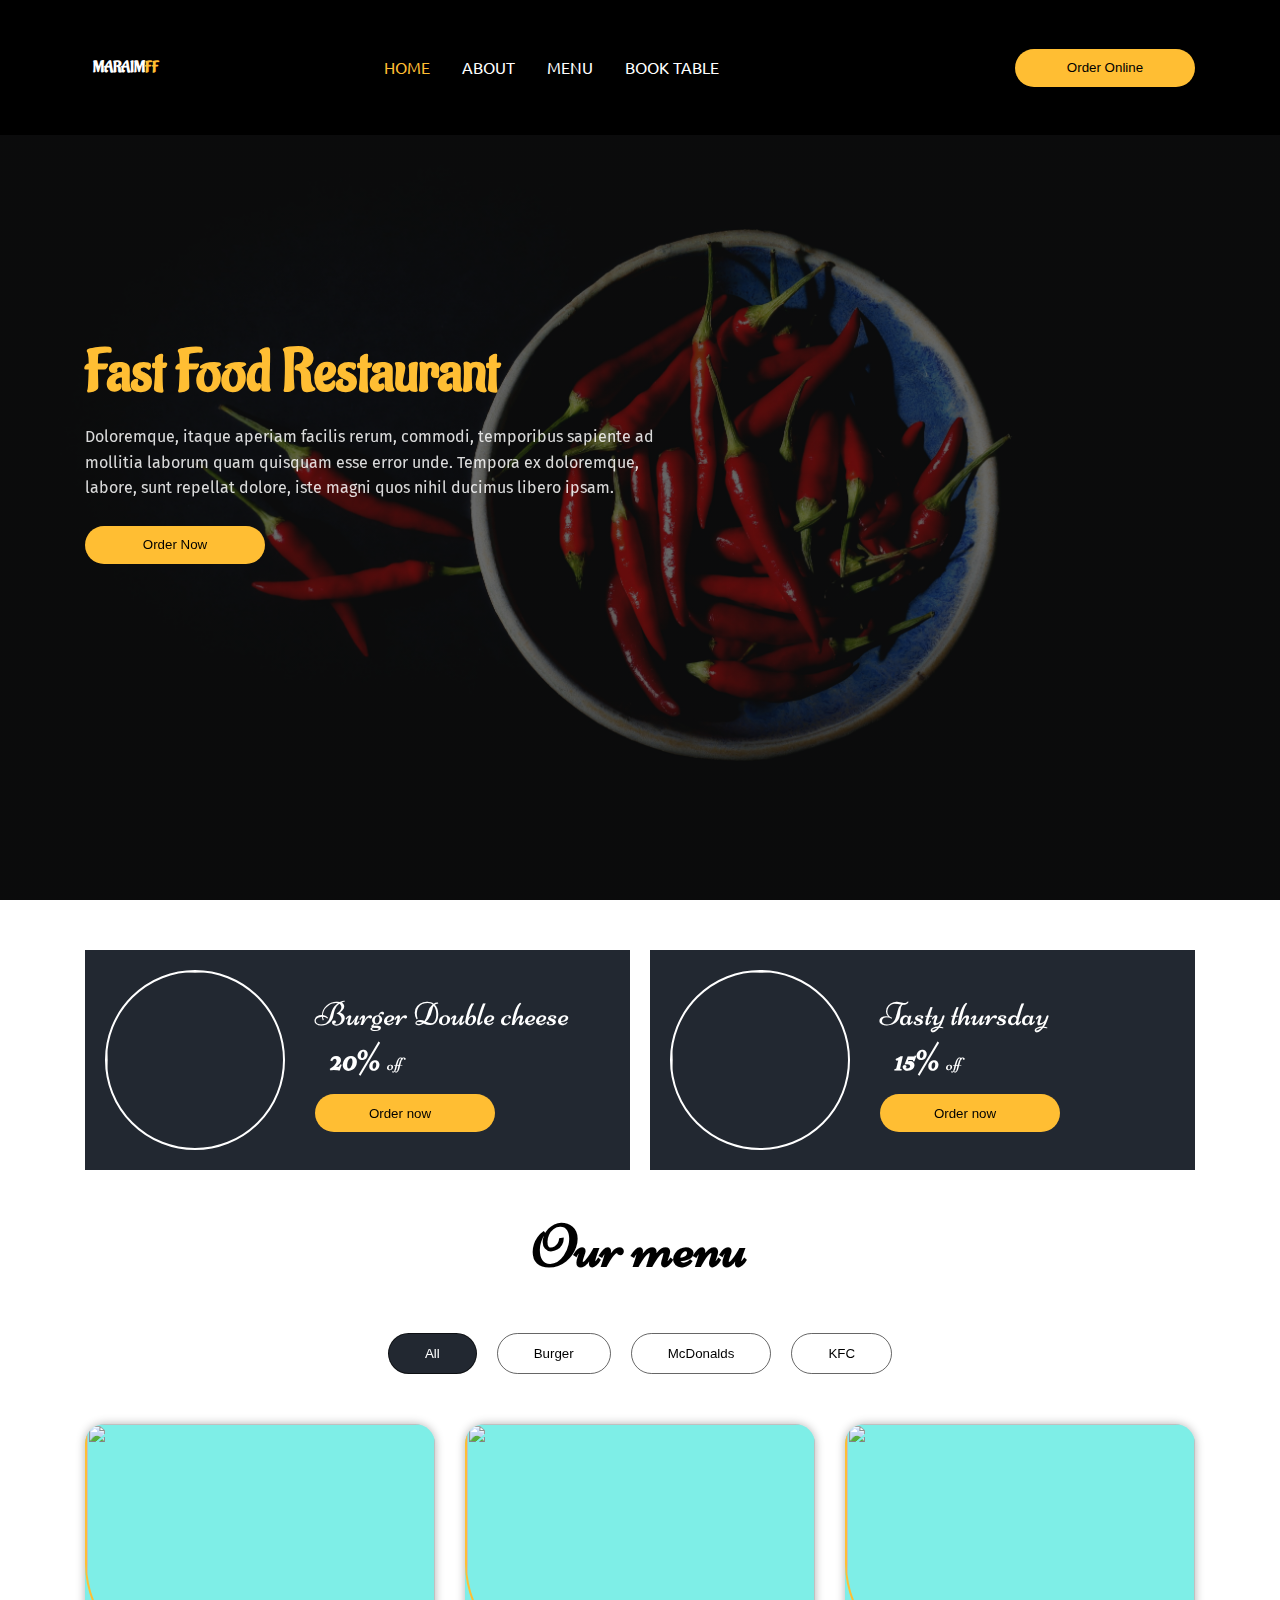
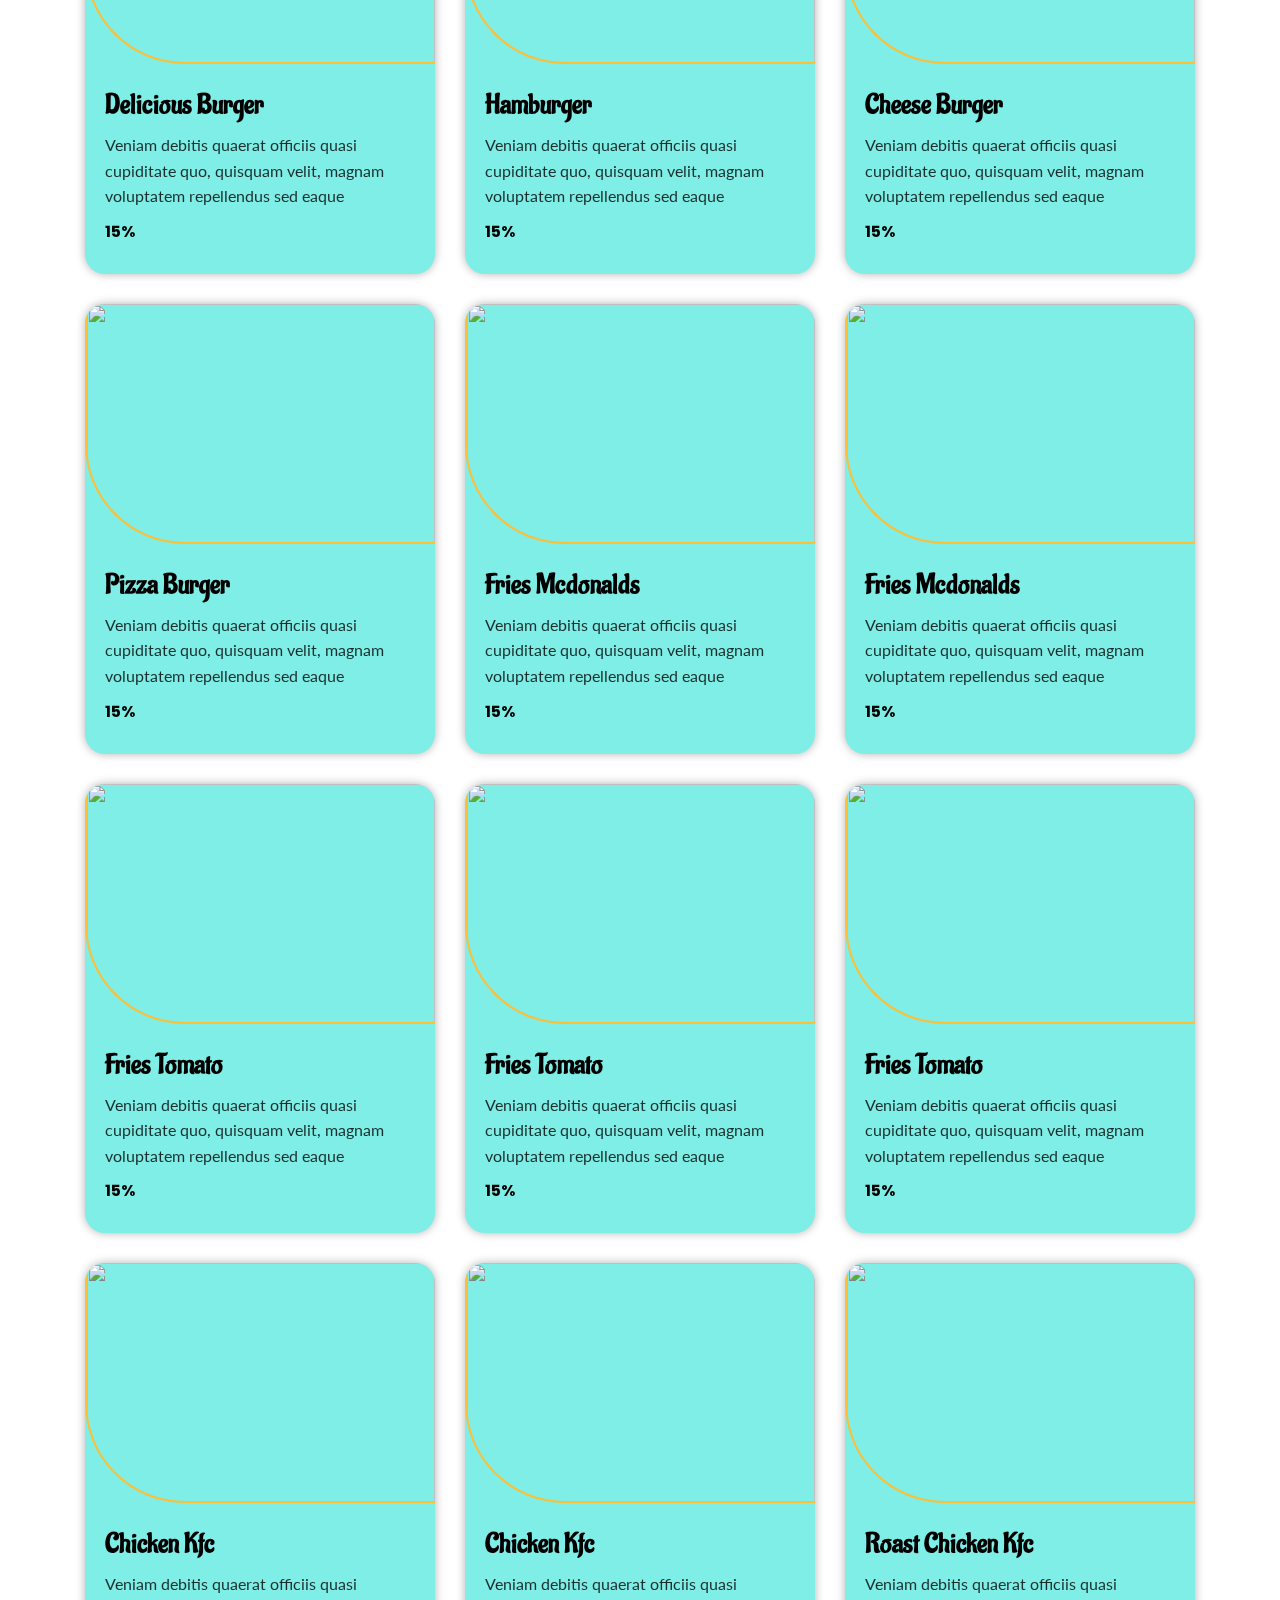
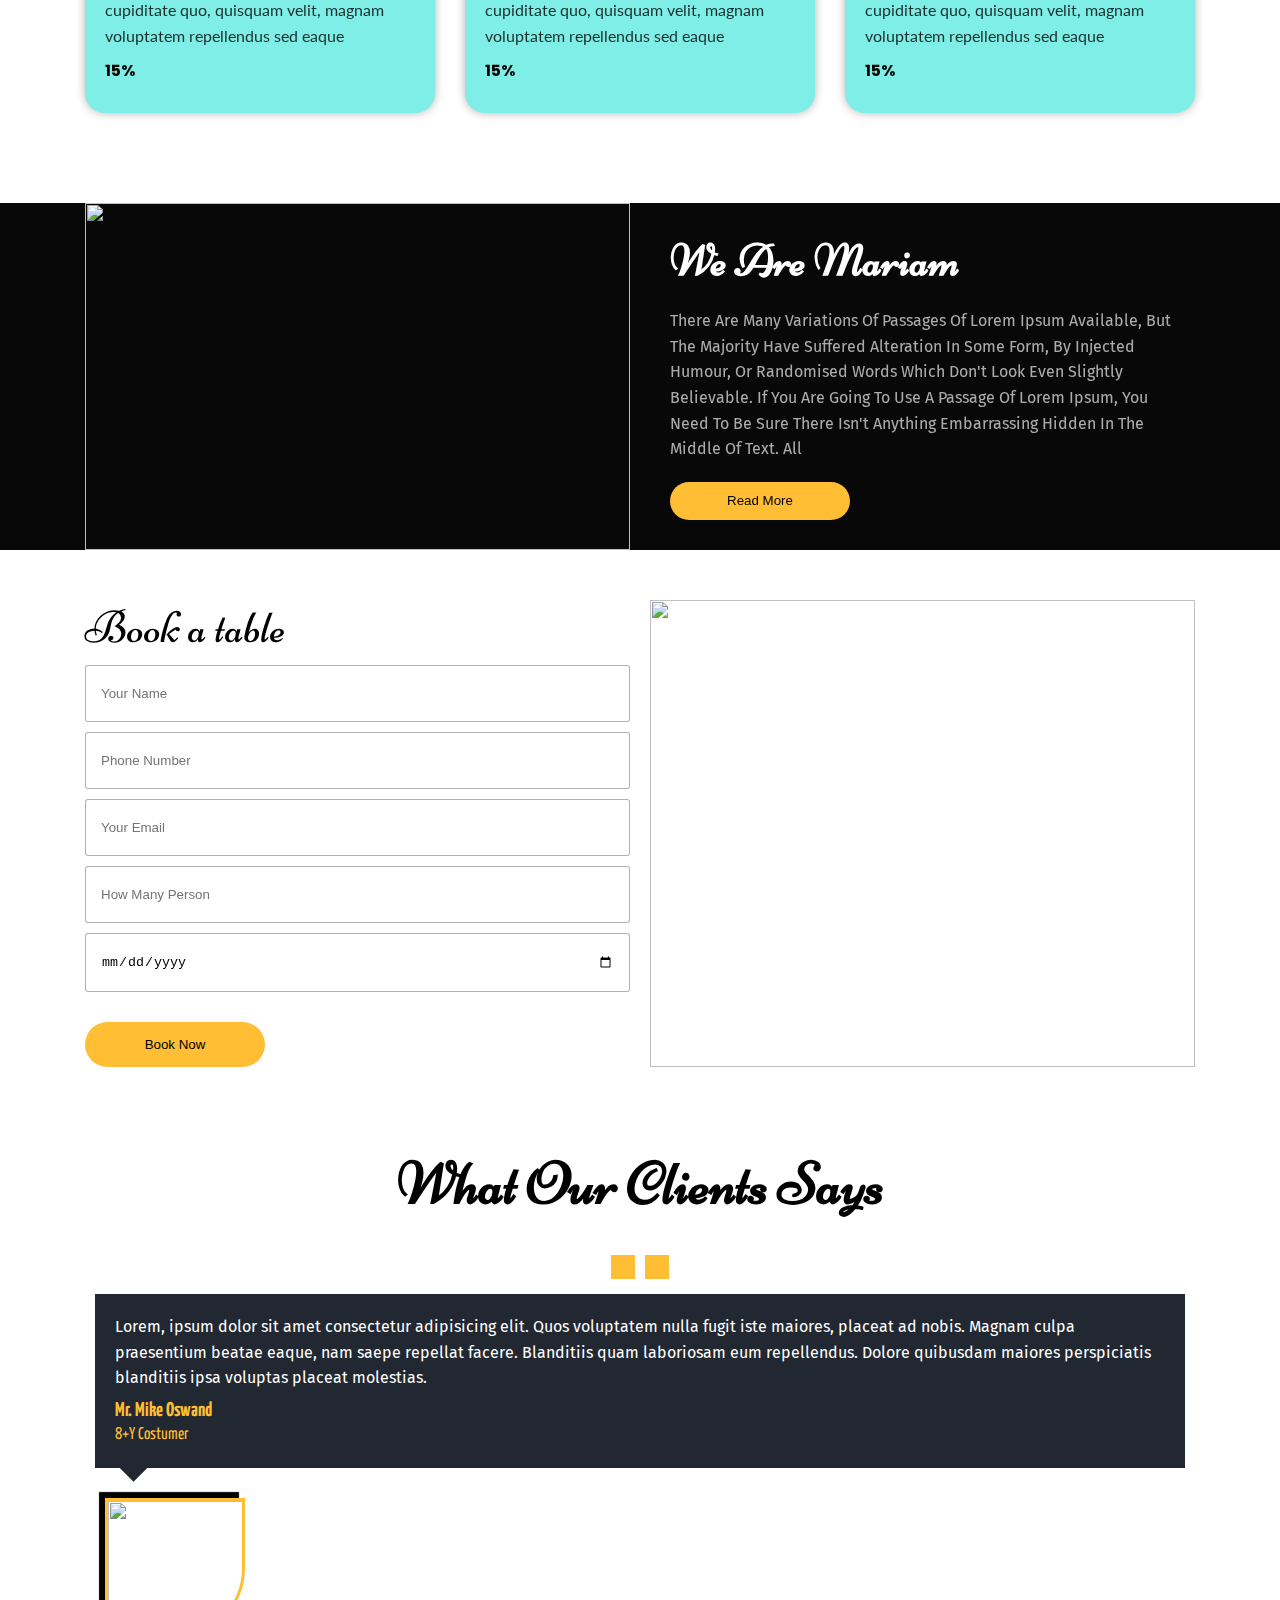
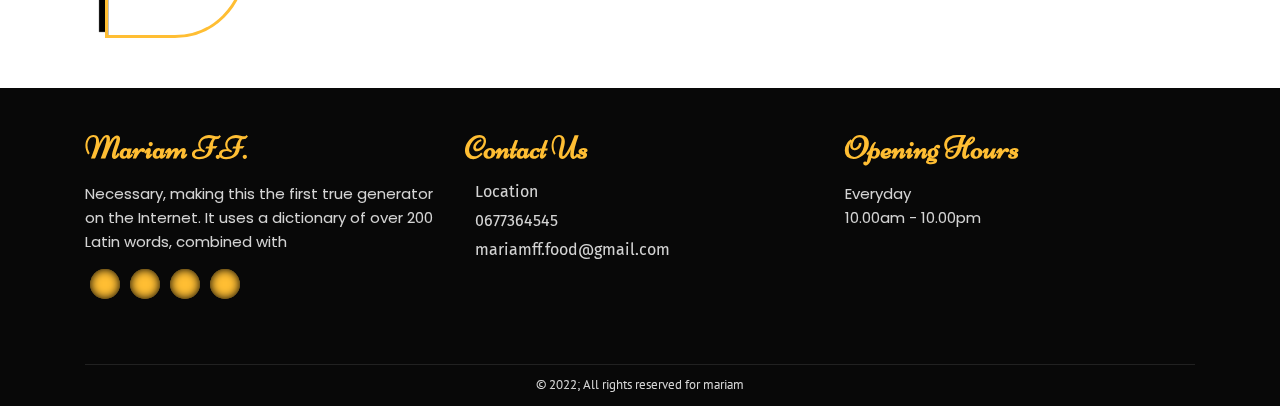
==== commit eb93d610: "new pages added" ====
--- a/index.html
+++ b/index.html
@@ -14,20 +14,20 @@
         <div class="container">
             <a class="logo" href="index.html">
                 <i class="fas fa-utensils"></i>
-                Maraim <span>_.f.f.</span>
+                Maraim <span>ff</span>
             </a>
             <div class="nav_links">
                 <ul>
-                    <li><a class="nav_link" href="#">Home</a></li>
-                    <li><a class="nav_link" href="#">Menu</a></li>
-                    <li><a class="nav_link" href="#">About</a></li>
+                    <li><a class="nav_link active" href="index.html">Home</a></li>
+                    <li><a class="nav_link" href="about.html">About</a></li>
+                    <li><a class="nav_link" href="food.html">Menu</a></li>
                     <li><a class="nav_link" href="#">Book Table</a></li>
                 </ul>
             </div>
             <div class="right_links">
-                <i class="fa fa-user"></i>
                 <i class="fa fa-shopping-cart"></i>
                 <i class="fa fa-search"></i>
+                <i class="fa fa-user"></i>
                 <button class="btn">Order Online</button>
             </div>
             <div class="menu-bars">
@@ -38,12 +38,8 @@
     <!-- Ends -->
 
    <!-- Home Page / Showcase -->
-    <div class="showcase">
+    <div class="showcase ">
         <div class="container">
-            <button class="prev controller"><i class="fa fa-chevron-left"></i></button>
-            <button class="next controller"><i class="fa fa-chevron-right"></i></button>
-            <div class="crousel-radio">
-            </div>
             <div class="text">
                 <h2>Fast food restaurant</h2>
                 <p>Doloremque, itaque aperiam facilis rerum, commodi, temporibus sapiente ad mollitia laborum quam quisquam esse error unde. Tempora ex doloremque, labore, sunt repellat dolore, iste magni quos nihil ducimus libero ipsam.</p>
@@ -105,6 +101,7 @@
                         </div>
                     </div>
                 </div>
+                <!--  -->
                 <div class="Filter-item all burger">
                     <img src="https://images.unsplash.com/photo-1610970878459-a0e464d7592b?ixlib=rb-1.2.1&ixid=MnwxMjA3fDB8MHxzZWFyY2h8M3x8YnVyZ2VyfGVufDB8MHwwfGJsYWNrfA%3D%3D&auto=format&fit=crop&w=700&q=60" alt="">
                     <div class="info">
@@ -262,7 +259,7 @@
                         <button class="btn">Book Now</button>
                    </form>
                </div>
-               <div class="col col-2">
+               <div class="col">
                    <img src="https://media.istockphoto.com/photos/map-of-south-africa-republic-picture-id510630336?b=1&k=20&m=510630336&s=170667a&w=0&h=UApQPiTegzL7jfTASCVv7zTzZiYKhlGGTAhkW9gQ22k=" alt="">
                </div>
            </div>
@@ -307,6 +304,7 @@
            </div>
        </div>
    </div>
+
 
    <!-- Footer -->
    <div class="footer">
@@ -344,12 +342,12 @@
                </div>
            </div>
            <div class="bottom">
-               <p>&copy; 2022; All rights reserved for mariam website</p>
+               <p>&copy; 2022; All rights reserved for mariam</p>
            </div>
        </div>
    </div>
     
-    <script src="./app.js"></script>
+    <script src="./js/app.js"></script>
     <script src="https://kit.fontawesome.com/405f30ee9a.js"></script>
 </body>
 </html>--- a/sass/style.css
+++ b/sass/style.css
@@ -1,4 +1,11 @@
 @import url("https://fonts.googleapis.com/css2?family=Aladin&family=Contrail+One&family=Fira+Sans:wght@400;500;600&family=Germania+One&family=Josefin+Sans&family=Lato&family=Lobster&family=Niconne&family=Nunito&family=Oleo+Script&family=Oswald:wght@300;400;500;700&family=PT+Sans:ital@1&family=Poppins:wght@400;500&family=Ubuntu:ital,wght@0,400;0,700;1,500&family=Yanone+Kaffeesatz:wght@400;500;600&display=swap");
+.menu-bars {
+  color: white;
+  font-size: 30px;
+  cursor: pointer;
+  display: none;
+}
+
 .Header {
   position: fixed;
   top: 0;
@@ -76,6 +83,10 @@
   font-family: 'Ubuntu', sans-serif;
 }
 
+.Header .container .nav_links ul li a.active {
+  color: #ffbe33;
+}
+
 .Header .container .right_links {
   display: -webkit-box;
   display: -ms-flexbox;
@@ -95,21 +106,14 @@
   padding: 6px;
 }
 
-.Header .container .menu-bars {
-  color: white;
-  font-size: 30px;
-  cursor: pointer;
-  display: none;
-}
-
 @media (max-width: 991px) {
-  .Header .container .menu-bars {
+  .menu-bars {
     display: block;
   }
-  .Header .container .right_links {
+  .right_links {
     display: none;
   }
-  .Header .container .nav_links {
+  .nav_links {
     position: absolute;
     top: 15vh;
     left: -100%;
@@ -119,7 +123,7 @@
     -webkit-transition: all 0.3s cubic-bezier(0.265, 0.44, 0.44, 1);
     transition: all 0.3s cubic-bezier(0.265, 0.44, 0.44, 1);
   }
-  .Header .container .nav_links ul {
+  .nav_links ul {
     -webkit-box-orient: vertical;
     -webkit-box-direction: normal;
         -ms-flex-direction: column;
@@ -128,15 +132,15 @@
     width: 100%;
     height: 100%;
   }
-  .Header .container .nav_links ul li {
+  .nav_links ul li {
     padding: 20px 0;
     width: 100%;
     text-align: center;
   }
-  .Header .container .nav_links ul li:hover {
+  .nav_links ul li:hover {
     background: rgba(255, 255, 255, 0.3);
   }
-  .Header .container .nav_links.mobile-menu {
+  .nav_links.mobile-menu {
     left: 0;
   }
 }
@@ -144,8 +148,8 @@
 .showcase {
   height: 100vh;
   width: 100%;
-  background: -webkit-gradient(linear, left top, left bottom, from(rgba(0, 0, 0, 0.6)), to(rgba(0, 0, 0, 0.6))), url(/Home.jpg) no-repeat center center/cover;
-  background: linear-gradient(rgba(0, 0, 0, 0.6), rgba(0, 0, 0, 0.6)), url(/Home.jpg) no-repeat center center/cover;
+  background: -webkit-gradient(linear, left top, left bottom, from(rgba(0, 0, 0, 0.6)), to(rgba(0, 0, 0, 0.6))), url(/img/Home.jpg) no-repeat center center/cover;
+  background: linear-gradient(rgba(0, 0, 0, 0.6), rgba(0, 0, 0, 0.6)), url(/img/Home.jpg) no-repeat center center/cover;
 }
 
 .showcase .container {
@@ -368,7 +372,7 @@
 .Menu .container-two .gridCards .Filter-item {
   border-radius: 20px;
   overflow: hidden;
-  background: #58ece0;
+  background: #7eeee7;
   -webkit-box-shadow: 0 0 10px rgba(0, 0, 0, 0.3);
           box-shadow: 0 0 10px rgba(0, 0, 0, 0.3);
 }
@@ -377,6 +381,8 @@
   width: 100%;
   height: 240px;
   border-bottom-left-radius: 100px;
+  border-bottom: 2px solid #ffbe33;
+  border-left: 2px solid #ffbe33;
 }
 
 .Menu .container-two .gridCards .Filter-item .info {
@@ -384,14 +390,23 @@
 }
 
 .Menu .container-two .gridCards .Filter-item .info .title {
-  font-family: 'Niconne', cursive;
+  font-family: 'aladin', cursive;
   text-transform: capitalize;
-  font-size: 30px;
+  font-size: 28px;
   margin-bottom: 10px;
+}
+
+.Menu .container-two .gridCards .Filter-item .info .second {
+  font-weight: bold;
+  color: #211484;
+  text-transform: uppercase;
+  text-decoration: underline;
+  font-family: poppins;
 }
 
 .Menu .container-two .gridCards .Filter-item .info p {
   font-family: 'Lato', sans-serif;
+  opacity: .8;
 }
 
 .Menu .container-two .gridCards .Filter-item .info .flex {
@@ -405,15 +420,8 @@
       -ms-flex-align: center;
           align-items: center;
   padding: 10px 0;
-}
-
-.Menu .container-two .gridCards .Filter-item .info .flex h4 {
   font-weight: bold;
-  font-family: 'germania', cursive;
-}
-
-.Menu .container-two .gridCards .Filter-item .info .flex .button {
-  cursor: pointer;
+  font-family: 'poppins', cursive;
 }
 
 .event {
@@ -462,7 +470,7 @@
 
 .event .container .row .col:last-child p {
   color: rgba(255, 255, 255, 0.663);
-  font-family: 'Oleo Script', cursive;
+  font-family: 'fira sans', cursive;
   text-transform: capitalize;
   margin-bottom: 20px;
 }
@@ -721,6 +729,135 @@
   border-top: 1px solid rgba(255, 255, 255, 0.1);
 }
 
+#home img {
+  width: 300px;
+  height: 300px;
+}
+
+.vh60 {
+  height: 100vh;
+  width: 100%;
+  background: -webkit-gradient(linear, left top, left bottom, from(rgba(0, 0, 0, 0.6)), to(rgba(0, 0, 0, 0.6))), url(/img/Home.jpg) no-repeat center center/cover;
+  background: linear-gradient(rgba(0, 0, 0, 0.6), rgba(0, 0, 0, 0.6)), url(/img/Home.jpg) no-repeat center center/cover;
+}
+
+.vh60 .container {
+  height: 100%;
+  display: -webkit-box;
+  display: -ms-flexbox;
+  display: flex;
+  -webkit-box-orient: vertical;
+  -webkit-box-direction: normal;
+      -ms-flex-direction: column;
+          flex-direction: column;
+  -webkit-box-pack: center;
+      -ms-flex-pack: center;
+          justify-content: center;
+  -webkit-box-align: start;
+      -ms-flex-align: start;
+          align-items: flex-start;
+  color: white;
+  position: relative;
+}
+
+.vh60 .container .controller {
+  position: absolute;
+  bottom: 20px;
+  padding: 8px;
+  background: transparent;
+  color: #ffbe33;
+  border: 1px solid #ffbe33;
+  border-radius: 4px;
+  cursor: pointer;
+}
+
+.vh60 .container .controller.next {
+  right: 20px;
+}
+
+.vh60 .container .controller.prev {
+  left: 20px;
+}
+
+.vh60 .container .crousel-radio {
+  position: absolute;
+  left: 50%;
+  bottom: 20px;
+  -webkit-transform: translateX(-50%);
+          transform: translateX(-50%);
+  color: #ffbe33;
+  font-family: pt sans;
+}
+
+.vh60 .container .text {
+  max-width: 600px;
+}
+
+.vh60 .container .text h2 {
+  font-family: Aladin;
+  font-size: 60px;
+  color: #ffbe33;
+  text-transform: capitalize;
+  margin-bottom: 15px;
+}
+
+@media (max-width: 768px) {
+  .vh60 .container .text h2 {
+    font-size: 40px;
+  }
+}
+
+.vh60 .container .text p {
+  margin-bottom: 25px;
+  opacity: .85;
+}
+
+.vh60 {
+  height: 60vh;
+  position: relative;
+}
+
+.vh60 .container {
+  display: -webkit-box;
+  display: -ms-flexbox;
+  display: flex;
+  -webkit-box-pack: center;
+      -ms-flex-pack: center;
+          justify-content: center;
+  -webkit-box-align: center;
+      -ms-flex-align: center;
+          align-items: center;
+  text-align: center;
+}
+
+.food-menu {
+  padding: 0 0 20px;
+}
+
+.food-menu .container .titles {
+  text-align: left;
+  border-bottom: 1px solid rgba(0, 0, 0, 0.5);
+  padding-top: 0;
+}
+
+.about {
+  background: -webkit-gradient(linear, left top, left bottom, from(rgba(0, 0, 0, 0.6)), to(rgba(0, 0, 0, 0.6))), url(https://media.istockphoto.com/photos/focus-on-food-safety-happy-chef-cook-standing-in-commerical-kitchen-picture-id1142169917?k=20&m=1142169917&s=612x612&w=0&h=cHi2SDNV_HWUTO-_fKeJax9jHOEKM4oNcqA6FMSUgus=) no-repeat center center/cover;
+  background: linear-gradient(rgba(0, 0, 0, 0.6), rgba(0, 0, 0, 0.6)), url(https://media.istockphoto.com/photos/focus-on-food-safety-happy-chef-cook-standing-in-commerical-kitchen-picture-id1142169917?k=20&m=1142169917&s=612x612&w=0&h=cHi2SDNV_HWUTO-_fKeJax9jHOEKM4oNcqA6FMSUgus=) no-repeat center center/cover;
+}
+
+.about-section {
+  padding: 100px 0;
+  background: rgba(0, 0, 0, 0.9);
+}
+
+.about-section .container {
+  height: 100%;
+}
+
+.about-section .container .row {
+  height: 100%;
+}
+
 * {
   margin: 0;
   padding: 0;
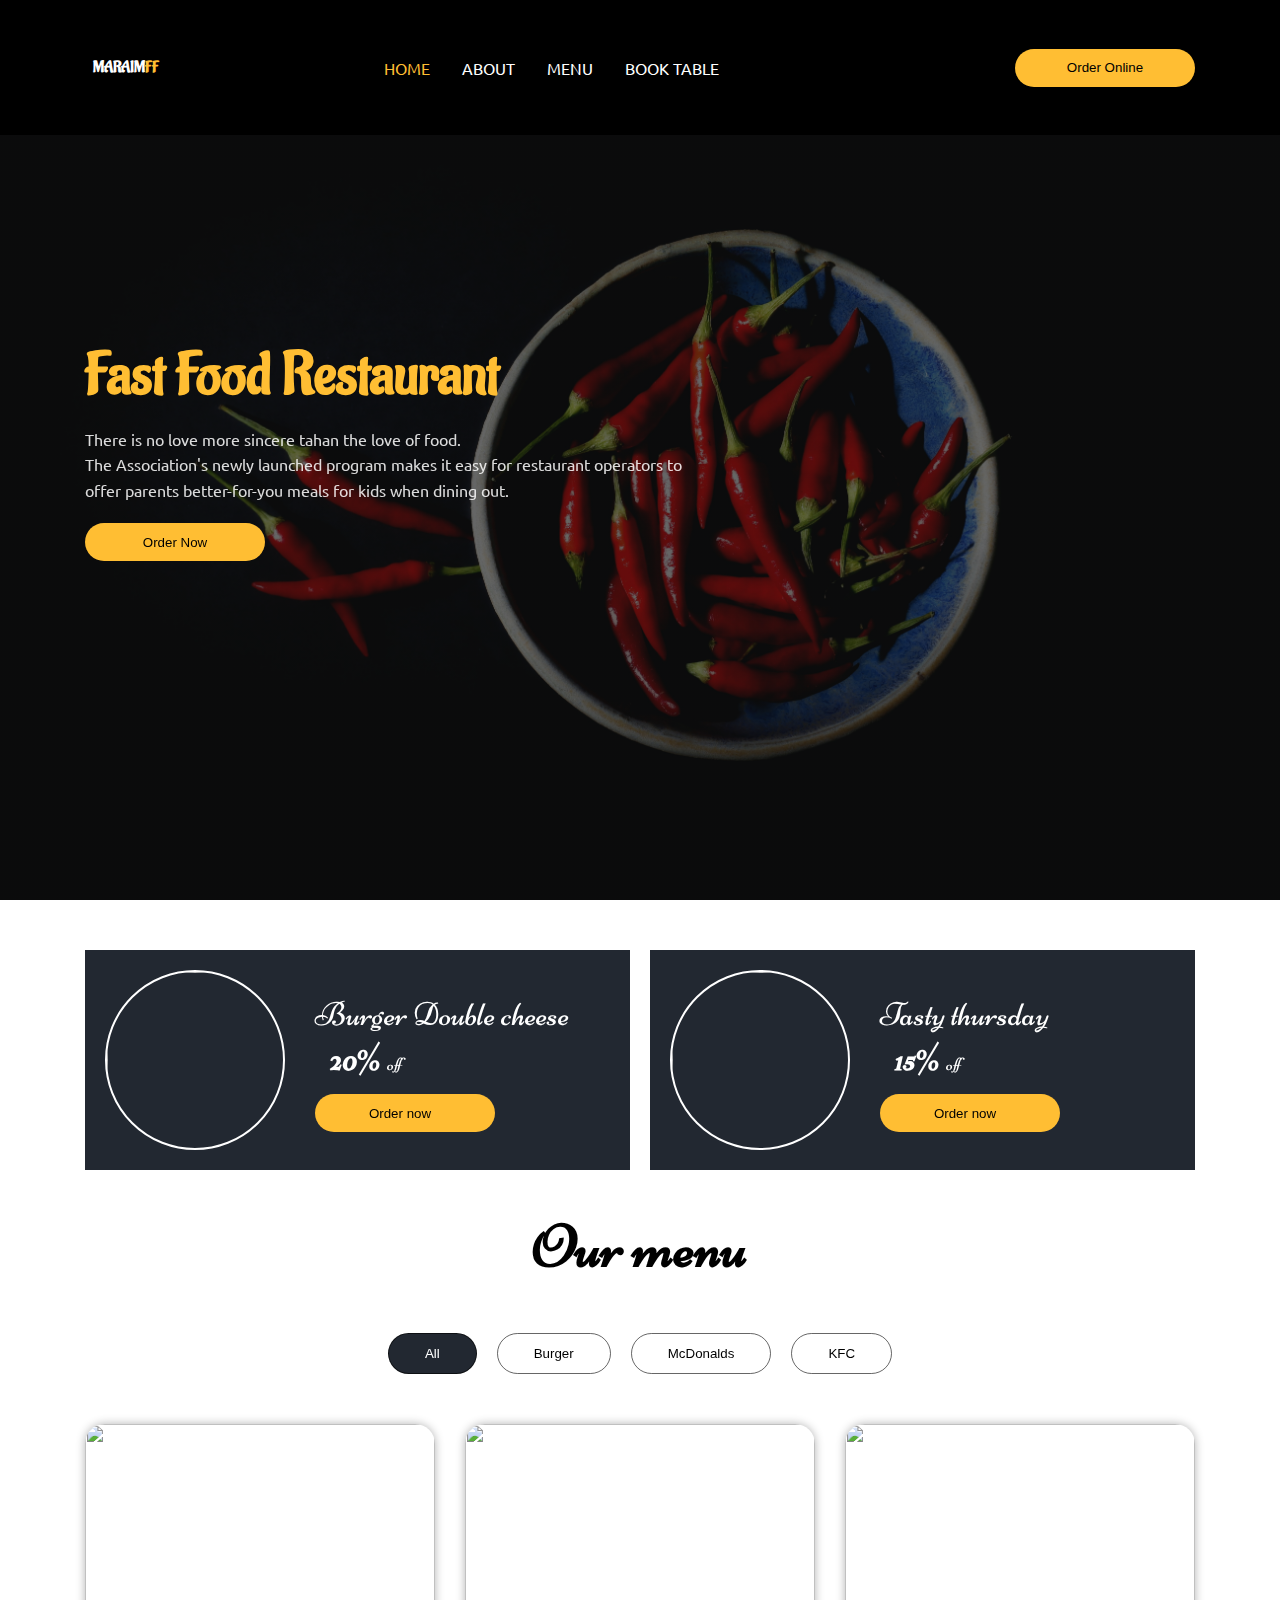
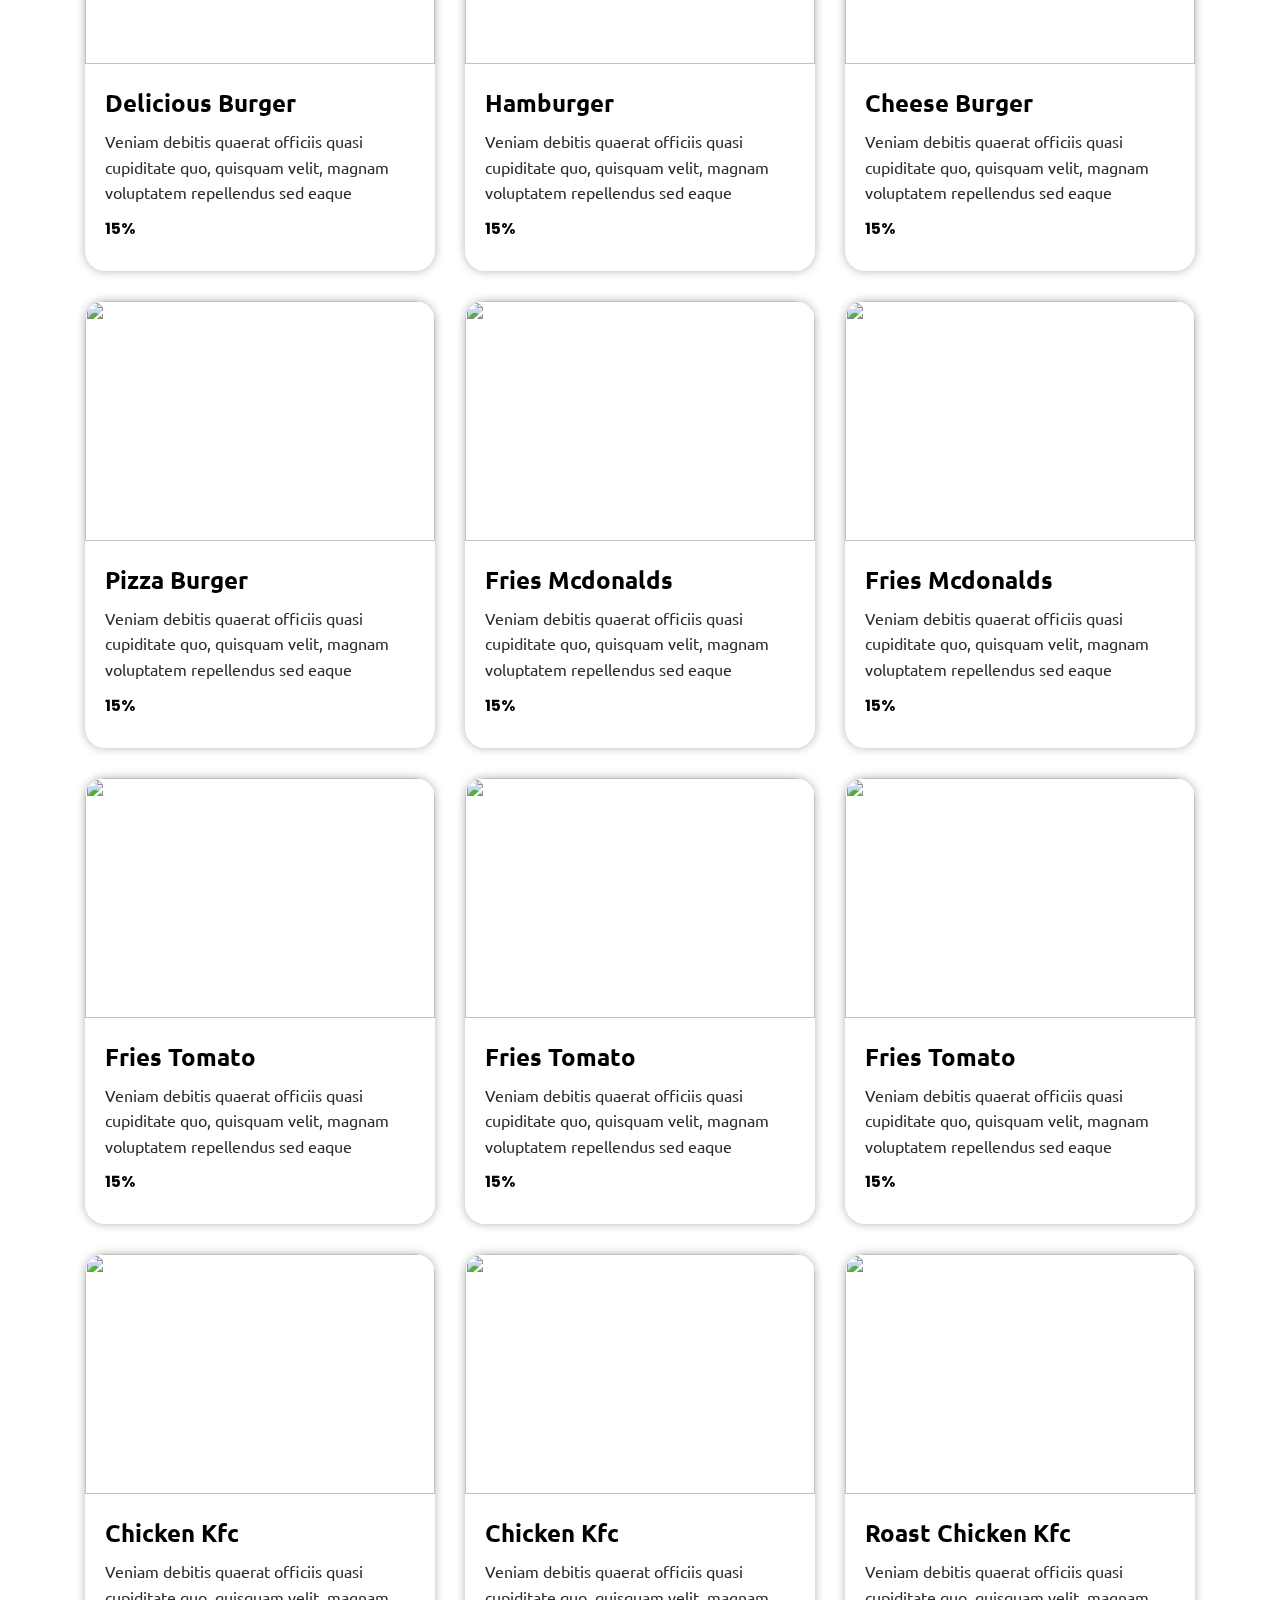
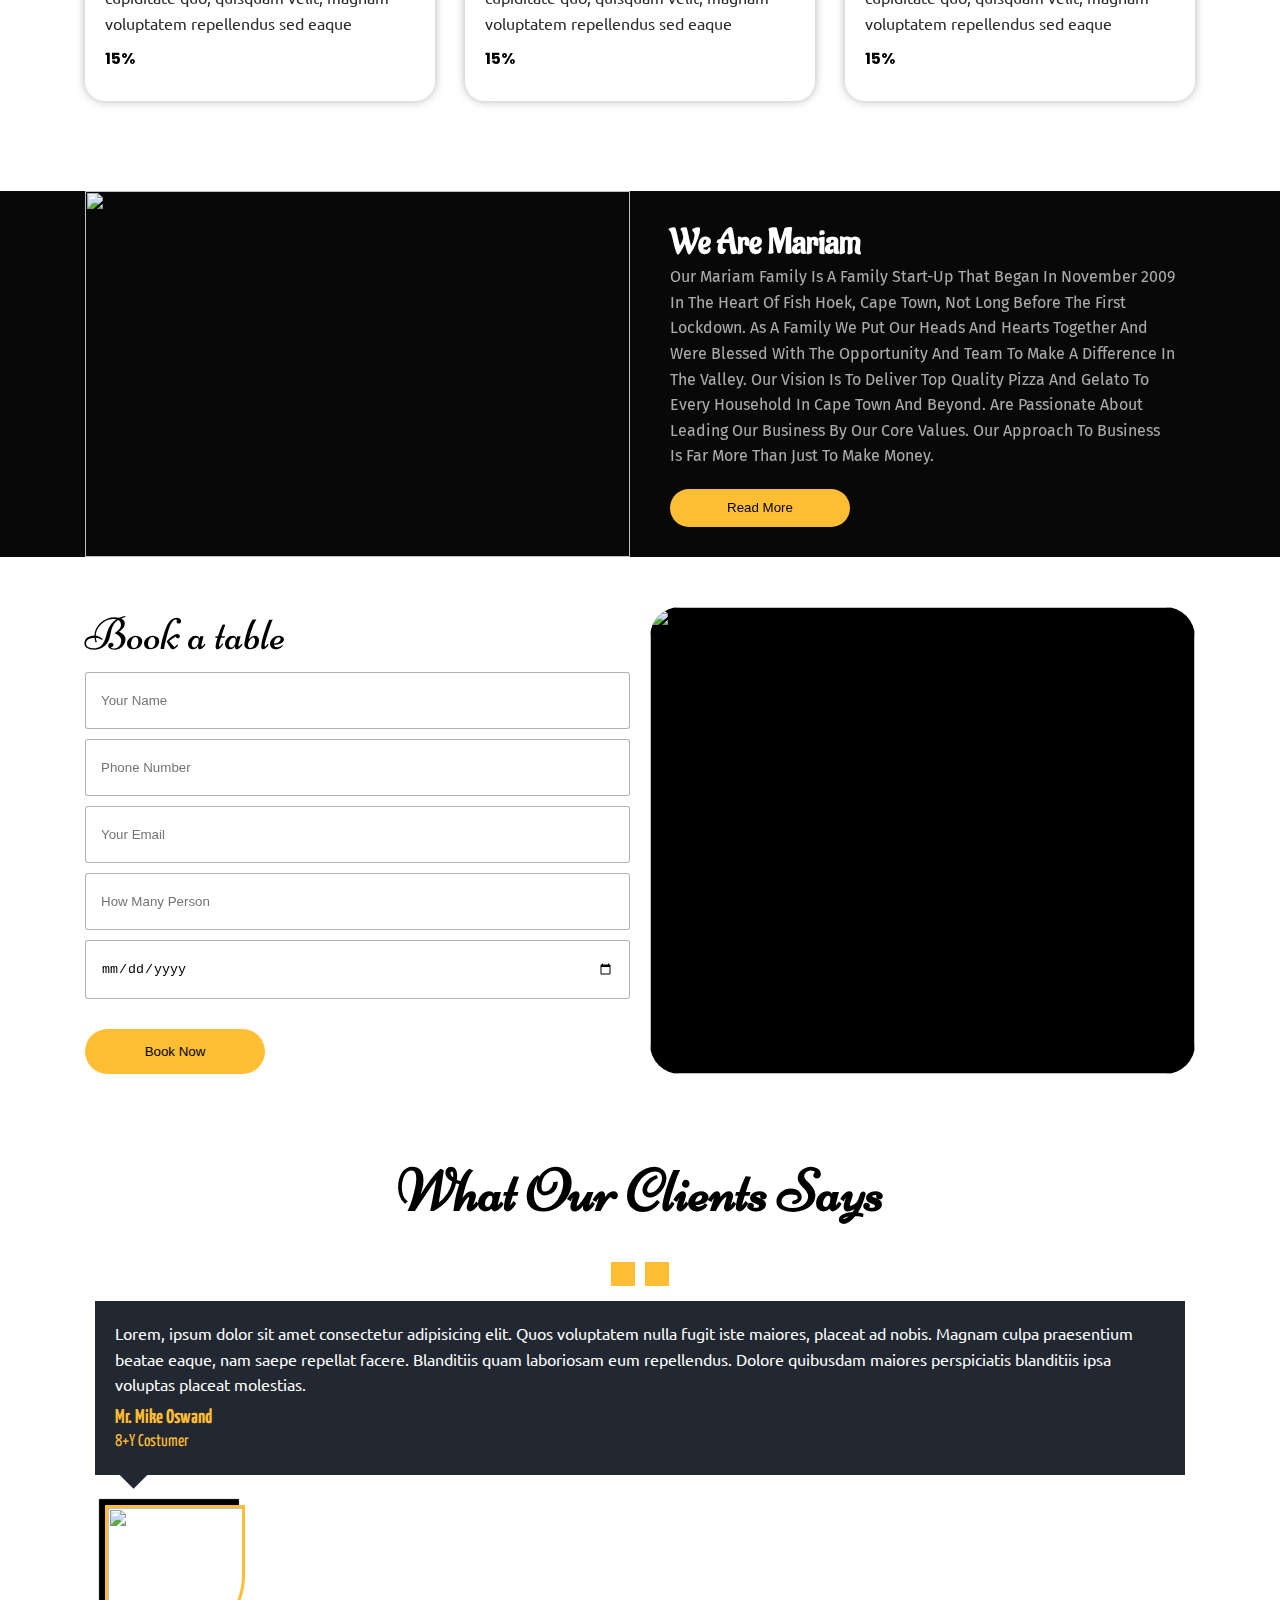
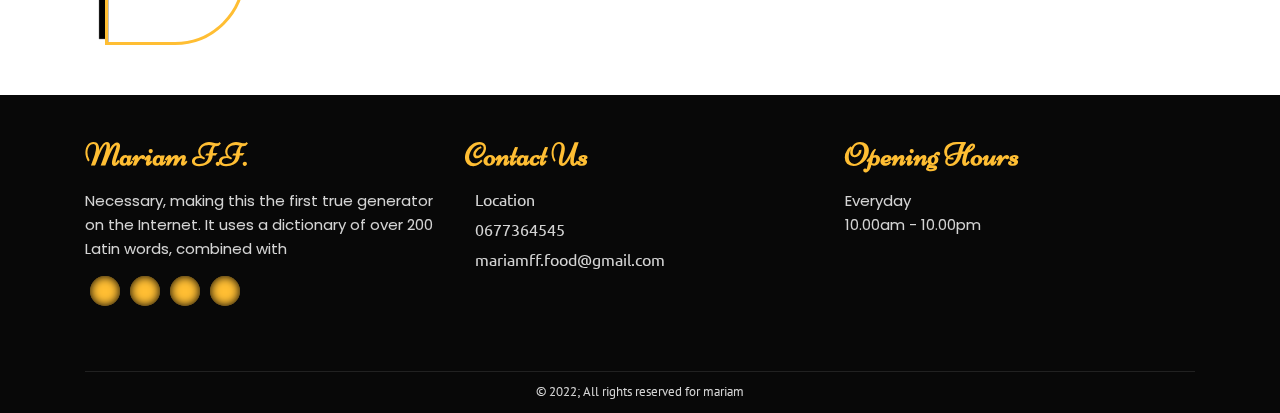
==== commit cd1761c0: "new additon" ====
--- a/index.html
+++ b/index.html
@@ -21,7 +21,7 @@
                     <li><a class="nav_link active" href="index.html">Home</a></li>
                     <li><a class="nav_link" href="about.html">About</a></li>
                     <li><a class="nav_link" href="food.html">Menu</a></li>
-                    <li><a class="nav_link" href="#">Book Table</a></li>
+                    <li><a class="nav_link" href="book.html">Book Table</a></li>
                 </ul>
             </div>
             <div class="right_links">
@@ -42,7 +42,8 @@
         <div class="container">
             <div class="text">
                 <h2>Fast food restaurant</h2>
-                <p>Doloremque, itaque aperiam facilis rerum, commodi, temporibus sapiente ad mollitia laborum quam quisquam esse error unde. Tempora ex doloremque, labore, sunt repellat dolore, iste magni quos nihil ducimus libero ipsam.</p>
+                <p>There is no love more sincere tahan the love of food.</p>
+                <p class="p2">The Association's newly launched program makes it easy for restaurant operators to offer parents better-for-you meals for kids when dining out. </p>
                 <button class="btn">Order Now</button>
             </div>
         </div>
@@ -233,11 +234,11 @@
        <div class="container">
            <div class="row">
                <div class="col">
-                   <img src="https://images.unsplash.com/photo-1599731316520-e9578fea922a?ixlib=rb-1.2.1&ixid=MnwxMjA3fDB8MHxzZWFyY2h8MTN8fGZvb2R8ZW58MHwwfDB8YmxhY2t8&auto=format&fit=crop&w=500&q=60" alt="">
+                   <img class="image" src="https://images.unsplash.com/photo-1599731316520-e9578fea922a?ixlib=rb-1.2.1&ixid=MnwxMjA3fDB8MHxzZWFyY2h8MTN8fGZvb2R8ZW58MHwwfDB8YmxhY2t8&auto=format&fit=crop&w=500&q=60" alt="">
                </div>
                <div class="col">
                    <h2>We are mariam</h2>
-                   <p>There are many variations of passages of Lorem Ipsum available, but the majority have suffered alteration in some form, by injected humour, or randomised words which don't look even slightly believable. If you are going to use a passage of Lorem Ipsum, you need to be sure there isn't anything embarrassing hidden in the middle of text. All</p>
+                   <p>Our Mariam family is a family start-up that began in November 2009 in the heart of Fish Hoek, Cape Town, not long before the first lockdown. As a family we put our heads and hearts together and were blessed with the opportunity and team to make a difference in the Valley. Our vision is to deliver top quality pizza and gelato to every household in Cape Town and beyond. are passionate about leading our business by our core values. Our approach to business is far more than just to make money.</p>
                    <button class="btn">Read More</button>
                </div>
            </div>
@@ -259,7 +260,7 @@
                         <button class="btn">Book Now</button>
                    </form>
                </div>
-               <div class="col">
+               <div class="col col-2">
                    <img src="https://media.istockphoto.com/photos/map-of-south-africa-republic-picture-id510630336?b=1&k=20&m=510630336&s=170667a&w=0&h=UApQPiTegzL7jfTASCVv7zTzZiYKhlGGTAhkW9gQ22k=" alt="">
                </div>
            </div>
--- a/sass/style.css
+++ b/sass/style.css
@@ -171,35 +171,6 @@
   position: relative;
 }
 
-.showcase .container .controller {
-  position: absolute;
-  bottom: 20px;
-  padding: 8px;
-  background: transparent;
-  color: #ffbe33;
-  border: 1px solid #ffbe33;
-  border-radius: 4px;
-  cursor: pointer;
-}
-
-.showcase .container .controller.next {
-  right: 20px;
-}
-
-.showcase .container .controller.prev {
-  left: 20px;
-}
-
-.showcase .container .crousel-radio {
-  position: absolute;
-  left: 50%;
-  bottom: 20px;
-  -webkit-transform: translateX(-50%);
-          transform: translateX(-50%);
-  color: #ffbe33;
-  font-family: pt sans;
-}
-
 .showcase .container .text {
   max-width: 600px;
 }
@@ -221,6 +192,11 @@
 .showcase .container .text p {
   margin-bottom: 25px;
   opacity: .85;
+  margin: 0;
+}
+
+.showcase .container .text p.p2 {
+  margin-bottom: 20px;
 }
 
 .Menu {
@@ -293,7 +269,7 @@
 }
 
 @media (max-width: 991px) {
-  .Menu .container.container-one .grid .card {
+  .Menu .container.container-one .container.container-one .grid .card {
     -webkit-box-orient: vertical;
     -webkit-box-direction: normal;
         -ms-flex-direction: column;
@@ -303,14 +279,14 @@
 }
 
 @media (max-width: 768px) {
-  .Menu .container.container-one {
+  .Menu .container.container-one .container.container-one {
     max-width: 568px;
   }
-  .Menu .container.container-one .grid {
+  .Menu .container.container-one .container.container-one .grid {
     -ms-grid-columns: 1fr;
         grid-template-columns: 1fr;
   }
-  .Menu .container.container-one .grid .card {
+  .Menu .container.container-one .container.container-one .grid .card {
     -webkit-box-orient: vertical;
     -webkit-box-direction: normal;
         -ms-flex-direction: column;
@@ -372,7 +348,7 @@
 .Menu .container-two .gridCards .Filter-item {
   border-radius: 20px;
   overflow: hidden;
-  background: #7eeee7;
+  background: #ffffff;
   -webkit-box-shadow: 0 0 10px rgba(0, 0, 0, 0.3);
           box-shadow: 0 0 10px rgba(0, 0, 0, 0.3);
 }
@@ -380,9 +356,8 @@
 .Menu .container-two .gridCards .Filter-item img {
   width: 100%;
   height: 240px;
-  border-bottom-left-radius: 100px;
-  border-bottom: 2px solid #ffbe33;
-  border-left: 2px solid #ffbe33;
+  -o-object-fit: cover;
+     object-fit: cover;
 }
 
 .Menu .container-two .gridCards .Filter-item .info {
@@ -390,23 +365,24 @@
 }
 
 .Menu .container-two .gridCards .Filter-item .info .title {
-  font-family: 'aladin', cursive;
+  font-family: 'Ubuntu', sans-serif;
   text-transform: capitalize;
-  font-size: 28px;
+  font-size: 24px;
   margin-bottom: 10px;
 }
 
 .Menu .container-two .gridCards .Filter-item .info .second {
   font-weight: bold;
-  color: #211484;
-  text-transform: uppercase;
-  text-decoration: underline;
-  font-family: poppins;
+  font-style: normal;
+  font-size: 18px;
+  color: #0e1347;
+  margin-bottom: 8px;
+  font-family: 'Ubuntu', sans-serif;
 }
 
 .Menu .container-two .gridCards .Filter-item .info p {
-  font-family: 'Lato', sans-serif;
-  opacity: .8;
+  color: #2C2B2B;
+  font-family: 'Ubuntu', sans-serif;
 }
 
 .Menu .container-two .gridCards .Filter-item .info .flex {
@@ -462,10 +438,11 @@
 
 .event .container .row .col:last-child h2 {
   color: white;
-  font-family: Niconne;
-  font-size: 45px;
+  font-family: aladin;
+  font-size: 35px;
   text-transform: capitalize;
   margin-bottom: 20px;
+  margin: 0;
 }
 
 .event .container .row .col:last-child p {
@@ -525,8 +502,8 @@
 
 .contact .container .row .col-2 {
   overflow: hidden;
-  height: 100%;
-  border-radius: 10px;
+  background: #000;
+  border-radius: 30px;
 }
 
 .contact .container .row .col-2 .img {
@@ -729,87 +706,10 @@
   border-top: 1px solid rgba(255, 255, 255, 0.1);
 }
 
-#home img {
-  width: 300px;
-  height: 300px;
-}
-
-.vh60 {
-  height: 100vh;
-  width: 100%;
-  background: -webkit-gradient(linear, left top, left bottom, from(rgba(0, 0, 0, 0.6)), to(rgba(0, 0, 0, 0.6))), url(/img/Home.jpg) no-repeat center center/cover;
-  background: linear-gradient(rgba(0, 0, 0, 0.6), rgba(0, 0, 0, 0.6)), url(/img/Home.jpg) no-repeat center center/cover;
-}
-
-.vh60 .container {
-  height: 100%;
-  display: -webkit-box;
-  display: -ms-flexbox;
-  display: flex;
-  -webkit-box-orient: vertical;
-  -webkit-box-direction: normal;
-      -ms-flex-direction: column;
-          flex-direction: column;
-  -webkit-box-pack: center;
-      -ms-flex-pack: center;
-          justify-content: center;
-  -webkit-box-align: start;
-      -ms-flex-align: start;
-          align-items: flex-start;
-  color: white;
-  position: relative;
-}
-
-.vh60 .container .controller {
-  position: absolute;
-  bottom: 20px;
-  padding: 8px;
-  background: transparent;
-  color: #ffbe33;
-  border: 1px solid #ffbe33;
-  border-radius: 4px;
-  cursor: pointer;
-}
-
-.vh60 .container .controller.next {
-  right: 20px;
-}
-
-.vh60 .container .controller.prev {
-  left: 20px;
-}
-
-.vh60 .container .crousel-radio {
-  position: absolute;
-  left: 50%;
-  bottom: 20px;
-  -webkit-transform: translateX(-50%);
-          transform: translateX(-50%);
-  color: #ffbe33;
-  font-family: pt sans;
-}
-
-.vh60 .container .text {
-  max-width: 600px;
-}
-
-.vh60 .container .text h2 {
-  font-family: Aladin;
-  font-size: 60px;
-  color: #ffbe33;
-  text-transform: capitalize;
-  margin-bottom: 15px;
-}
-
-@media (max-width: 768px) {
-  .vh60 .container .text h2 {
-    font-size: 40px;
-  }
-}
-
-.vh60 .container .text p {
-  margin-bottom: 25px;
-  opacity: .85;
+.menu-food {
+  background-image: url(https://images.unsplash.com/photo-1568031813264-d394c5d474b9?ixlib=rb-1.2.1&ixid=MnwxMjA3fDB8MHxzZWFyY2h8MXx8bWVudXxlbnwwfHwwfHw%3D&auto=format&fit=crop&w=600&q=60);
+  background: -webkit-gradient(linear, left top, left bottom, from(rgba(0, 0, 0, 0.6)), to(rgba(0, 0, 0, 0.6))), url(https://images.unsplash.com/photo-1568031813264-d394c5d474b9?ixlib=rb-1.2.1&ixid=MnwxMjA3fDB8MHxzZWFyY2h8MXx8bWVudXxlbnwwfHwwfHw%3D&auto=format&fit=crop&w=600&q=60) no-repeat center center/cover;
+  background: linear-gradient(rgba(0, 0, 0, 0.6), rgba(0, 0, 0, 0.6)), url(https://images.unsplash.com/photo-1568031813264-d394c5d474b9?ixlib=rb-1.2.1&ixid=MnwxMjA3fDB8MHxzZWFyY2h8MXx8bWVudXxlbnwwfHwwfHw%3D&auto=format&fit=crop&w=600&q=60) no-repeat center center/cover;
 }
 
 .vh60 {
@@ -856,6 +756,11 @@
 
 .about-section .container .row {
   height: 100%;
+}
+
+.books {
+  background: -webkit-gradient(linear, left top, left bottom, from(rgba(0, 0, 0, 0.6)), to(rgba(0, 0, 0, 0.6))), url(https://media.istockphoto.com/photos/empty-table-at-a-restaurant-picture-id1160805942?b=1&k=20&m=1160805942&s=170667a&w=0&h=KrgVDrZetThO_xOGvK9UDTxfMpB3jL4j0FGqKDiIRiA=) no-repeat center center/cover;
+  background: linear-gradient(rgba(0, 0, 0, 0.6), rgba(0, 0, 0, 0.6)), url(https://media.istockphoto.com/photos/empty-table-at-a-restaurant-picture-id1160805942?b=1&k=20&m=1160805942&s=170667a&w=0&h=KrgVDrZetThO_xOGvK9UDTxfMpB3jL4j0FGqKDiIRiA=) no-repeat center center/cover;
 }
 
 * {
@@ -880,7 +785,7 @@
 }
 
 body {
-  font-family: Fira sans;
+  font-family: 'Ubuntu', sans-serif;
 }
 
 p {
